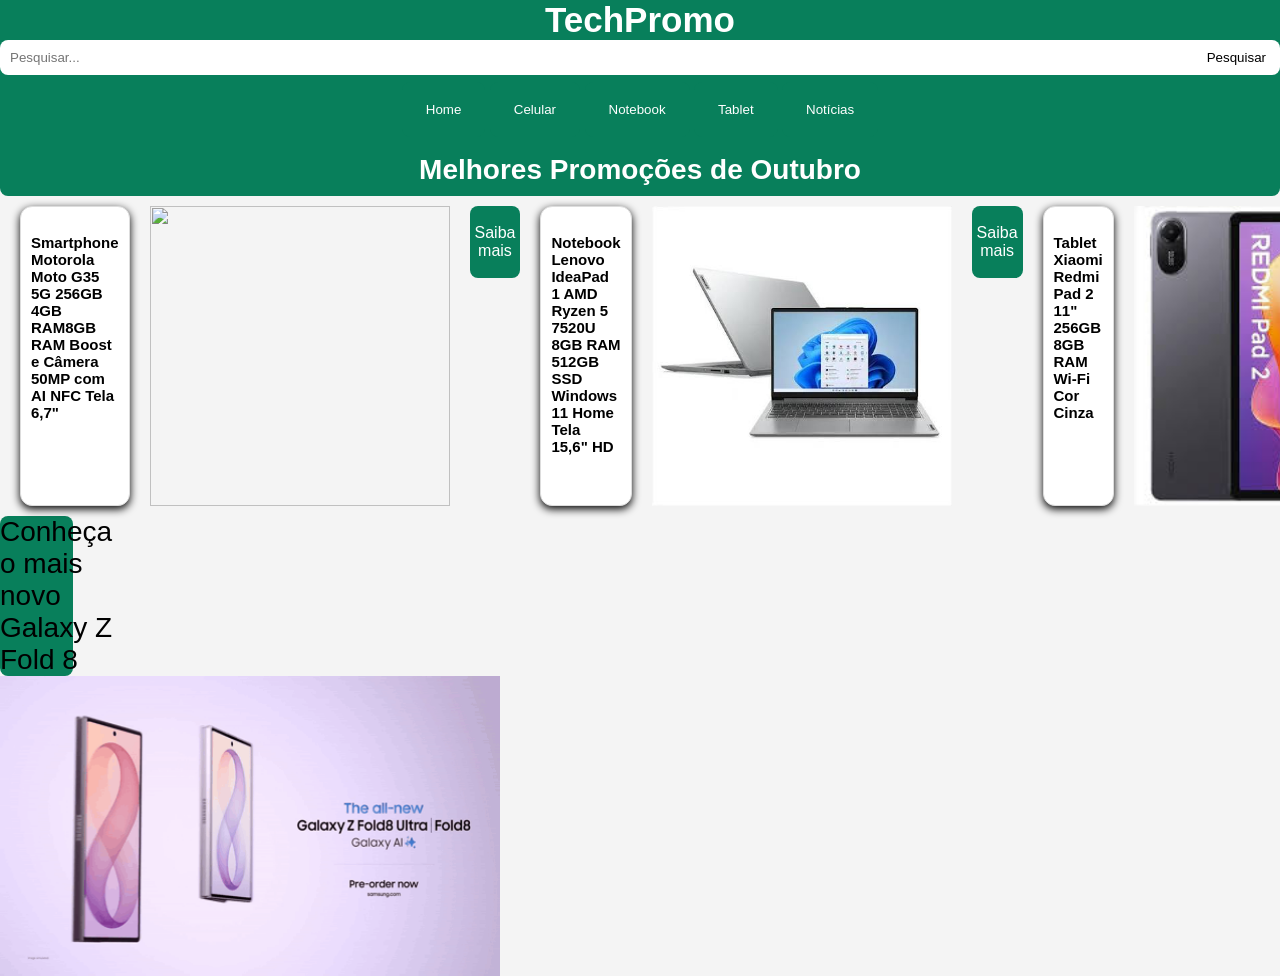
==== index.html @ 4ce65e1b "refactor: mudança na estrutura do projeto" ====
<!doctype html>
<html lang="en">
  <head>
    <meta charset="UTF-8" />
    <meta name="viewport" content="width=device-width, initial-scale=1.0" />
    <title>TechPromo</title>
    <link rel="stylesheet" href="style.css" />
  </head>
  <h1>
    TechPromo
    <form action="https://www.google.com/search" method="get">
      <input type="text" name="q" placeholder="Pesquisar..." />
      <button type="submit">Pesquisar</button>
    </form>
  </h1>
  <menu>
    <a href="index.html"><button>Home</button></a>
    <a href="celular.html"><button>Celular</button></a>
    <a href="notebook.html"><button>Notebook</button></a>
    <a href="tablet.html"><button>Tablet</button></a>
    <a href="https://g1.globo.com/tecnologia/"><button>Notícias</button></a>
  </menu>

  <body>
    <h2>Melhores Promoções de Outubro</h2>

    <ul>
      <li>
        <h3>
          Smartphone Motorola Moto G35 5G 256GB 4GB RAM8GB RAM Boost e Câmera
          50MP com AI NFC Tela 6,7"
        </h3>
      </li>

      <img src="assets/motoG35.jpg" width="300" height="300" />
      <a
        href="https://www.mercadolivre.com.br/smartphone-motorola-moto-g35-5g-256gb-4gb-ram8gb-ram-boost-e-camera-50mp-com-ai-nfc-tela-67-com-superbrilho-coral-vegan-leather/p/MLB41540860?matt_tool=64616970&forceInApp=true"
        ><button>Saiba mais</button></a
      >

      <li>
        <h3>
          Notebook Lenovo IdeaPad 1 AMD Ryzen 5 7520U 8GB RAM 512GB SSD Windows
          11 Home Tela 15,6" HD
        </h3>
      </li>

      <img src="assets/ideaped.jpg" width="300" height="300" />
      <a
        href="https://www.mercadolivre.com.br/notebook-lenovo-ideapad-1-ryzen-5-7520u-8gb-512gb-w11-156-hd-82x5000gbr/p/MLB35719084"
        ><button>Saiba mais</button></a
      >

      <li>
        <h3>Tablet Xiaomi Redmi Pad 2 11" 256GB 8GB RAM Wi-Fi Cor Cinza</h3>
      </li>

      <img src="assets/redmi.jpg" width="300" height="300" />
      <a
        href="https://www.mercadolivre.com.br/tablet-xiaomi-redmi-pad-2-11-256gb-8gb-ram-wi-fi-cor-cinza/p/MLB51481126?pdp_filters=item_id%3AMLB5244403067&from=gshop&matt_tool=51104089&matt_word=&matt_source=google&matt_campaign_id=23351282153&matt_ad_group_id=193694070647&matt_match_type=&matt_network=g&matt_device=c&matt_creative=787749869016&matt_keyword=&matt_ad_position=&matt_ad_type=pla&matt_merchant_id=735128188&matt_product_id=MLB51481126-product&matt_product_partition_id=2496659277838&matt_target_id=aud-2493968549214:pla-2496659277838&cq_src=google_ads&cq_cmp=23351282153&cq_net=g&cq_plt=gp&cq_med=pla&gad_source=1&gad_campaignid=23351282153&gclid=CjwKCAjwn67VBhBnEiwAXUIN1ZuTgq7KTsDrgDpyHMPTKy1k7u1A-uW9G_u0R0GG82kgfviqMkufRBoCVTgQAvD_BwE"
        ><button>Saiba mais</button></a
      >
    </ul>
    <p>Conheça o mais novo Galaxy Z Fold 8</p>
    <img src="assets/zfold8.gif" width="500" height="300" />
  </body>
</html>
---- style.css ----
h1 {
    background-color: #087f5b;
    color: #ffffff;
    text-align: center;
    margin: 0 0px 0px;
    font-size: 35px;
}
menu {
    background-color: #087f5b;
    padding: 7px;
    text-align: center;
    margin: 0  0px 0px 0px;
   
    gap: 10px;
    button {
        background-color: #087f5b;
        color: #ffffff;
        padding: 10px 14px;
        border: 10px solid transparent;
        border-radius: 8px;
        transition: 0.2s;
        cursor: pointer;
    }
    button:hover {
        background-color: #ffffff;
        color: #087f5b;
    }
   
    h2 {
  background-color: #087f5b;
  color: #ffffff;
  text-align: center;
    margin: 0 0px 10px;
    padding: 10px;
    font-size: 28px;
    border-radius: 0px 0px 8px 8px;
   
}
}
form {
    display: flex;
    text-align: center;
    justify-content: center;
   margin: 0 auto 0px 0px 0px;
   
   background-color: #087f5b;
}
form input {
   width: 1600px;
   padding: 10px;
   border: none;
   outline: none;
   border-radius: 8px 0 0 8px;
   display: flex;
   justify-content: center;
   margin: 0  auto;
}
form button {
    background-color: #ffffff;
    color: #000000;
    padding: 10px 14px;
    border: none;
   
    border-radius:0 8px 8px 0;
    transition: 0.2s;

    cursor: pointer;
}
form button:hover {
    background-color: #dddddd;
   
}
body {
    background-color: #f4f4f4;
    font-family: Arial, sans-serif;
    margin: 0;
    
}
h2 {
  background-color: #087f5b;
  color: #ffffff;
  text-align: center;
    margin: 0 0px 10px;
    padding: 10px;
    font-size: 28px;
    border-radius: 0px 0px 8px 8px;
   
}
ul {
    margin: 0 20px;
    padding: 0;
    list-style: none;
    display: flex;
    gap: 20px;
    display: flex;
   
    
}
ul li{
    flex:1;
    background-color: #ffffff;
    padding: 12px 10px;
    box-shadow: 0 3px 8px rgba(0, 0, 0, 10);
    border-radius: 12px;
    border: 1px solid #ddd;
    display: flex;
    flex-direction: column;
    align-items: center;

}
ul li:hover {
    box-shadow: 0 6px 15px rgba(0, 0, 0, 0.2);
    border-color: #087f5b;
    transform: translateY(-5px);
}
ul li img {
    height: auto;
    max-width: 180px;
    object-fit:contain;
    margin-bottom: 5px;
    display: block;
}
ul li h3 {
    font-size: 15px;
    margin-bottom: 10px;
    
}
ul a button {
    background-color: #087f5b;
    color: #ffffff;
    padding: 18px 5px;
    border: none;
    border-radius: 8px;
    transition: 0.2s;
    cursor: pointer;
    display: inline-block;
    font-size: 16px;
    flex-grow: 0;
    
    a button:hover {
        background-color: #ffffff;
        color: #087f5b;
        transition: 0.2s;
        cursor: pointer;
       
    }

}
p {
    text-align: column;
    font-size: 28px;
  margin: 10px 1207px 0px 0px ;
    background-color: #087f5b;
    display: flex;
    justify-content: column;
    border-radius: 8px;
}
img {
    display: flex;
    margin: 0px 0px 0px 0px ;
    justify-content: column

}
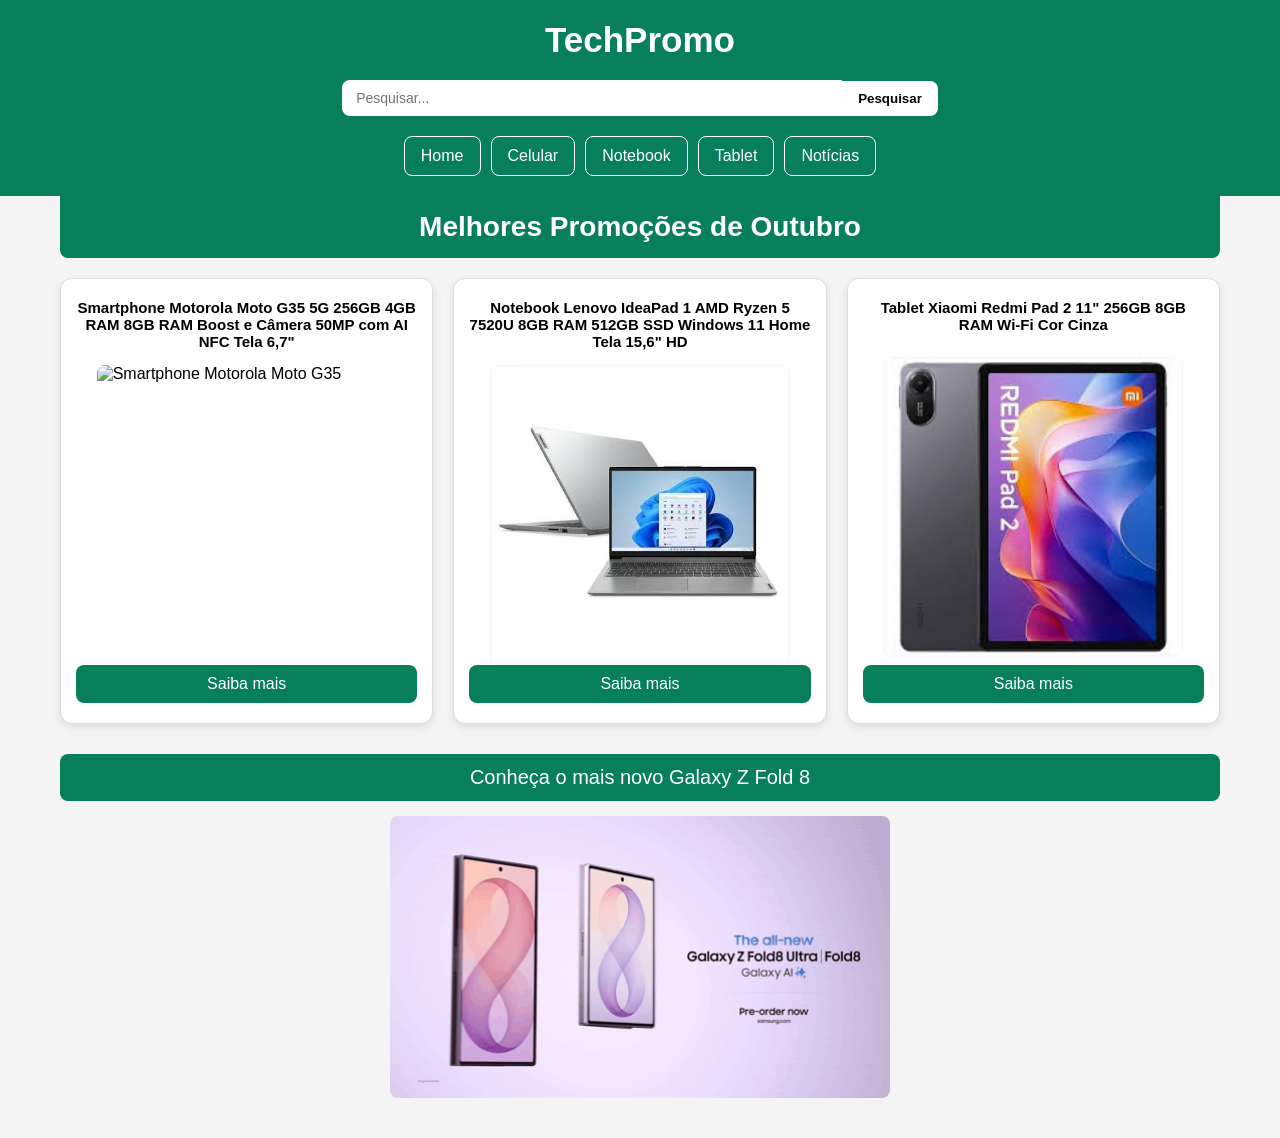
==== commit 8a20b80b: "refactor: refatored html and css" ====
--- a/index.html
+++ b/index.html
@@ -1,67 +1,62 @@
 <!doctype html>
-<html lang="en">
+<html lang="pt-BR">
   <head>
     <meta charset="UTF-8" />
     <meta name="viewport" content="width=device-width, initial-scale=1.0" />
     <title>TechPromo</title>
     <link rel="stylesheet" href="style.css" />
   </head>
-  <h1>
-    TechPromo
-    <form action="https://www.google.com/search" method="get">
-      <input type="text" name="q" placeholder="Pesquisar..." />
-      <button type="submit">Pesquisar</button>
-    </form>
-  </h1>
-  <menu>
-    <a href="index.html"><button>Home</button></a>
-    <a href="celular.html"><button>Celular</button></a>
-    <a href="notebook.html"><button>Notebook</button></a>
-    <a href="tablet.html"><button>Tablet</button></a>
-    <a href="https://g1.globo.com/tecnologia/"><button>Notícias</button></a>
-  </menu>
+  <body>
 
-  <body>
-    <h2>Melhores Promoções de Outubro</h2>
+    <header>
+      <h1>TechPromo</h1>
+      
+      <form action="https://www.google.com/search" method="get">
+        <input type="text" name="q" placeholder="Pesquisar..." required />
+        <input type="submit" value="Pesquisar" />
+      </form>
 
-    <ul>
-      <li>
-        <h3>
-          Smartphone Motorola Moto G35 5G 256GB 4GB RAM8GB RAM Boost e Câmera
-          50MP com AI NFC Tela 6,7"
-        </h3>
-      </li>
+      <nav>
+        <menu>
+          <li><a href="index.html" class="btn">Home</a></li>
+          <li><a href="celular.html" class="btn">Celular</a></li>
+          <li><a href="notebook.html" class="btn">Notebook</a></li>
+          <li><a href="tablet.html" class="btn">Tablet</a></li>
+          <li><a href="https://g1.globo.com/tecnologia/" target="_blank" rel="noopener noreferrer" class="btn">Notícias</a></li>
+        </menu>
+      </nav>
+    </header>
 
-      <img src="assets/motoG35.jpg" width="300" height="300" />
-      <a
-        href="https://www.mercadolivre.com.br/smartphone-motorola-moto-g35-5g-256gb-4gb-ram8gb-ram-boost-e-camera-50mp-com-ai-nfc-tela-67-com-superbrilho-coral-vegan-leather/p/MLB41540860?matt_tool=64616970&forceInApp=true"
-        ><button>Saiba mais</button></a
-      >
+    <main>
+      <section>
+        <h2>Melhores Promoções de Outubro</h2>
 
-      <li>
-        <h3>
-          Notebook Lenovo IdeaPad 1 AMD Ryzen 5 7520U 8GB RAM 512GB SSD Windows
-          11 Home Tela 15,6" HD
-        </h3>
-      </li>
+        <ul>
+          <li>
+            <h3>Smartphone Motorola Moto G35 5G 256GB 4GB RAM 8GB RAM Boost e Câmera 50MP com AI NFC Tela 6,7"</h3>
+            <img src="assets/motoG35.jpg" alt="Smartphone Motorola Moto G35" width="300" height="300" />
+            <a href="https://www.mercadolivre.com.br/smartphone-motorola-moto-g35-5g-256gb-4gb-ram8gb-ram-boost-e-camera-50mp-com-ai-nfc-tela-67-com-superbrilho-coral-vegan-leather/p/MLB41540860?matt_tool=64616970&forceInApp=true" target="_blank" rel="noopener noreferrer" class="btn">Saiba mais</a>
+          </li>
 
-      <img src="assets/ideaped.jpg" width="300" height="300" />
-      <a
-        href="https://www.mercadolivre.com.br/notebook-lenovo-ideapad-1-ryzen-5-7520u-8gb-512gb-w11-156-hd-82x5000gbr/p/MLB35719084"
-        ><button>Saiba mais</button></a
-      >
+          <li>
+            <h3>Notebook Lenovo IdeaPad 1 AMD Ryzen 5 7520U 8GB RAM 512GB SSD Windows 11 Home Tela 15,6" HD</h3>
+            <img src="assets/ideaped.jpg" alt="Notebook Lenovo IdeaPad 1" width="300" height="300" />
+            <a href="https://www.mercadolivre.com.br/notebook-lenovo-ideapad-1-ryzen-5-7520u-8gb-512gb-w11-156-hd-82x5000gbr/p/MLB35719084" target="_blank" rel="noopener noreferrer" class="btn">Saiba mais</a>
+          </li>
 
-      <li>
-        <h3>Tablet Xiaomi Redmi Pad 2 11" 256GB 8GB RAM Wi-Fi Cor Cinza</h3>
-      </li>
+          <li>
+            <h3>Tablet Xiaomi Redmi Pad 2 11" 256GB 8GB RAM Wi-Fi Cor Cinza</h3>
+            <img src="assets/redmi.jpg" alt="Tablet Xiaomi Redmi Pad 2" width="300" height="300" />
+            <a href="https://www.mercadolivre.com.br/tablet-xiaomi-redmi-pad-2-11-256gb-8gb-ram-wi-fi-cor-cinza/p/MLB51481126" target="_blank" rel="noopener noreferrer" class="btn">Saiba mais</a>
+          </li>
+        </ul>
+      </section>
 
-      <img src="assets/redmi.jpg" width="300" height="300" />
-      <a
-        href="https://www.mercadolivre.com.br/tablet-xiaomi-redmi-pad-2-11-256gb-8gb-ram-wi-fi-cor-cinza/p/MLB51481126?pdp_filters=item_id%3AMLB5244403067&from=gshop&matt_tool=51104089&matt_word=&matt_source=google&matt_campaign_id=23351282153&matt_ad_group_id=193694070647&matt_match_type=&matt_network=g&matt_device=c&matt_creative=787749869016&matt_keyword=&matt_ad_position=&matt_ad_type=pla&matt_merchant_id=735128188&matt_product_id=MLB51481126-product&matt_product_partition_id=2496659277838&matt_target_id=aud-2493968549214:pla-2496659277838&cq_src=google_ads&cq_cmp=23351282153&cq_net=g&cq_plt=gp&cq_med=pla&gad_source=1&gad_campaignid=23351282153&gclid=CjwKCAjwn67VBhBnEiwAXUIN1ZuTgq7KTsDrgDpyHMPTKy1k7u1A-uW9G_u0R0GG82kgfviqMkufRBoCVTgQAvD_BwE"
-        ><button>Saiba mais</button></a
-      >
-    </ul>
-    <p>Conheça o mais novo Galaxy Z Fold 8</p>
-    <img src="assets/zfold8.gif" width="500" height="300" />
+      <section>
+        <p>Conheça o mais novo Galaxy Z Fold 8</p>
+        <img src="assets/zfold8.gif" alt="Animação de apresentação do Galaxy Z Fold 8" width="500" height="300" />
+      </section>
+    </main>
+
   </body>
-</html>
+</html>
--- a/style.css
+++ b/style.css
@@ -1,163 +1,178 @@
+* {
+    box-sizing: border-box;
+}
+
+body {
+    background-color: #f4f4f4;
+    font-family: Arial, sans-serif;
+    margin: 0;
+    padding: 0;
+}
+
+header {
+    background-color: #087f5b;
+    padding-bottom: 10px;
+}
+
 h1 {
     background-color: #087f5b;
     color: #ffffff;
     text-align: center;
-    margin: 0 0px 0px;
+    margin: 0;
+    padding: 20px 0 10px;
     font-size: 35px;
 }
-menu {
-    background-color: #087f5b;
-    padding: 7px;
-    text-align: center;
-    margin: 0  0px 0px 0px;
-   
-    gap: 10px;
-    button {
-        background-color: #087f5b;
-        color: #ffffff;
-        padding: 10px 14px;
-        border: 10px solid transparent;
-        border-radius: 8px;
-        transition: 0.2s;
-        cursor: pointer;
-    }
-    button:hover {
-        background-color: #ffffff;
-        color: #087f5b;
-    }
-   
-    h2 {
-  background-color: #087f5b;
-  color: #ffffff;
-  text-align: center;
-    margin: 0 0px 10px;
-    padding: 10px;
-    font-size: 28px;
-    border-radius: 0px 0px 8px 8px;
-   
-}
-}
+
 form {
     display: flex;
-    text-align: center;
     justify-content: center;
-   margin: 0 auto 0px 0px 0px;
-   
-   background-color: #087f5b;
+    align-items: center;
+    margin: 10px auto;
+    padding: 0 20px;
+    max-width: 800px;
 }
-form input {
-   width: 1600px;
-   padding: 10px;
-   border: none;
-   outline: none;
-   border-radius: 8px 0 0 8px;
-   display: flex;
-   justify-content: center;
-   margin: 0  auto;
+
+form input[type="text"] {
+    width: 100%;
+    max-width: 500px;
+    padding: 10px 14px;
+    border: none;
+    outline: none;
+    border-radius: 8px 0 0 8px;
+    font-size: 14px;
 }
-form button {
+
+form input[type="submit"] {
     background-color: #ffffff;
     color: #000000;
-    padding: 10px 14px;
+    padding: 10px 16px;
     border: none;
-   
-    border-radius:0 8px 8px 0;
-    transition: 0.2s;
+    border-radius: 0 8px 8px 0;
+    transition: background-color 0.2s ease;
+    cursor: pointer;
+    font-weight: bold;
+}
 
+form input[type="submit"]:hover {
+    background-color: #dddddd;
+}
+
+nav {
+    background-color: #087f5b;
+}
+
+menu {
+    display: flex;
+    justify-content: center;
+    gap: 10px;
+    padding: 10px;
+    margin: 0;
+    list-style: none;
+}
+
+.btn {
+    display: inline-block;
+    background-color: #087f5b;
+    color: #ffffff;
+    padding: 10px 16px;
+    border: 1px solid #ffffff;
+    border-radius: 8px;
+    text-decoration: none;
+    text-align: center;
+    transition: all 0.2s ease;
     cursor: pointer;
 }
-form button:hover {
-    background-color: #dddddd;
-   
+
+.btn:hover {
+    background-color: #ffffff;
+    color: #087f5b;
 }
-body {
-    background-color: #f4f4f4;
-    font-family: Arial, sans-serif;
+
+h2 {
+    background-color: #087f5b;
+    color: #ffffff;
+    text-align: center;
+    margin: 0 0 20px;
+    padding: 15px;
+    font-size: 28px;
+    border-radius: 0 0 8px 8px;
+}
+
+main {
+    max-width: 1200px;
+    margin: 0 auto;
+    padding: 0 20px 40px;
+}
+
+ul {
     margin: 0;
-    
-}
-h2 {
-  background-color: #087f5b;
-  color: #ffffff;
-  text-align: center;
-    margin: 0 0px 10px;
-    padding: 10px;
-    font-size: 28px;
-    border-radius: 0px 0px 8px 8px;
-   
-}
-ul {
-    margin: 0 20px;
     padding: 0;
     list-style: none;
     display: flex;
     gap: 20px;
-    display: flex;
-   
-    
+    flex-wrap: wrap;
 }
-ul li{
-    flex:1;
+
+ul li {
+    flex: 1;
+    min-width: 250px;
     background-color: #ffffff;
-    padding: 12px 10px;
-    box-shadow: 0 3px 8px rgba(0, 0, 0, 10);
+    padding: 20px 15px;
+    box-shadow: 0 3px 8px rgba(0, 0, 0, 0.1);
     border-radius: 12px;
     border: 1px solid #ddd;
     display: flex;
     flex-direction: column;
     align-items: center;
+    justify-content: space-between;
+    transition: transform 0.2s ease, box-shadow 0.2s ease, border-color 0.2s ease;
+}
 
-}
 ul li:hover {
     box-shadow: 0 6px 15px rgba(0, 0, 0, 0.2);
     border-color: #087f5b;
     transform: translateY(-5px);
 }
+
+ul li h3 {
+    font-size: 15px;
+    text-align: center;
+    margin-top: 0;
+    margin-bottom: 15px;
+}
+
 ul li img {
     height: auto;
     max-width: 180px;
-    object-fit:contain;
-    margin-bottom: 5px;
+    object-fit: contain;
+    margin-bottom: 15px;
+}
+
+ul li .btn {
+    width: 100%;
+    border: none;
+    background-color: #087f5b;
+}
+
+ul li .btn:hover {
+    background-color: #066246;
+    color: #ffffff;
+}
+
+main section p {
+    font-size: 20px;
+    color: #ffffff;
+    background-color: #087f5b;
+    padding: 12px;
+    text-align: center;
+    border-radius: 8px;
+    margin: 30px 0 15px;
+}
+
+main section img {
     display: block;
-}
-ul li h3 {
-    font-size: 15px;
-    margin-bottom: 10px;
-    
-}
-ul a button {
-    background-color: #087f5b;
-    color: #ffffff;
-    padding: 18px 5px;
-    border: none;
+    margin: 0 auto;
+    max-width: 100%;
+    height: auto;
     border-radius: 8px;
-    transition: 0.2s;
-    cursor: pointer;
-    display: inline-block;
-    font-size: 16px;
-    flex-grow: 0;
-    
-    a button:hover {
-        background-color: #ffffff;
-        color: #087f5b;
-        transition: 0.2s;
-        cursor: pointer;
-       
-    }
-
-}
-p {
-    text-align: column;
-    font-size: 28px;
-  margin: 10px 1207px 0px 0px ;
-    background-color: #087f5b;
-    display: flex;
-    justify-content: column;
-    border-radius: 8px;
-}
-img {
-    display: flex;
-    margin: 0px 0px 0px 0px ;
-    justify-content: column
-
 }
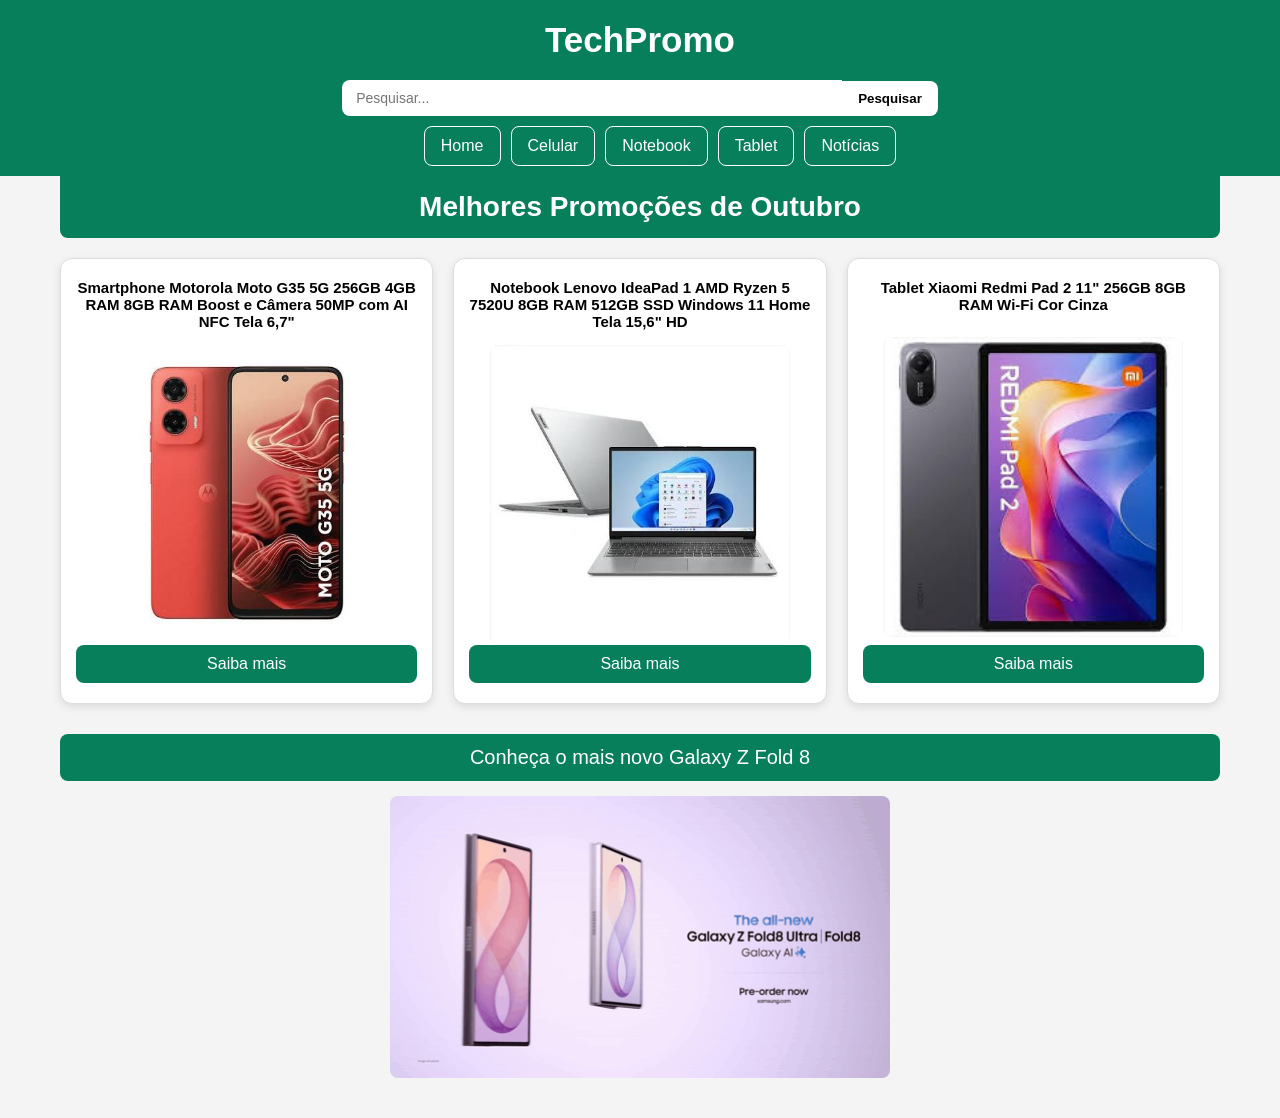
==== commit ec35939f: "fix: address Copilot review findings" ====
--- a/index.html
+++ b/index.html
@@ -12,16 +12,16 @@
       <h1>TechPromo</h1>
       
       <form action="https://www.google.com/search" method="get">
-        <input type="text" name="q" placeholder="Pesquisar..." required />
+        <input type="text" name="q" placeholder="Pesquisar..." aria-label="Pesquisar" required />
         <input type="submit" value="Pesquisar" />
       </form>
 
       <nav>
         <menu>
-          <li><a href="index.html" class="btn">Home</a></li>
-          <li><a href="celular.html" class="btn">Celular</a></li>
-          <li><a href="notebook.html" class="btn">Notebook</a></li>
-          <li><a href="tablet.html" class="btn">Tablet</a></li>
+          <li><a href="#" class="btn">Home</a></li>
+          <li><a href="#" class="btn">Celular</a></li>
+          <li><a href="#" class="btn">Notebook</a></li>
+          <li><a href="#" class="btn">Tablet</a></li>
           <li><a href="https://g1.globo.com/tecnologia/" target="_blank" rel="noopener noreferrer" class="btn">Notícias</a></li>
         </menu>
       </nav>
@@ -34,7 +34,7 @@
         <ul>
           <li>
             <h3>Smartphone Motorola Moto G35 5G 256GB 4GB RAM 8GB RAM Boost e Câmera 50MP com AI NFC Tela 6,7"</h3>
-            <img src="assets/motoG35.jpg" alt="Smartphone Motorola Moto G35" width="300" height="300" />
+            <img src="assets/motog35.jpg" alt="Smartphone Motorola Moto G35" width="300" height="300" />
             <a href="https://www.mercadolivre.com.br/smartphone-motorola-moto-g35-5g-256gb-4gb-ram8gb-ram-boost-e-camera-50mp-com-ai-nfc-tela-67-com-superbrilho-coral-vegan-leather/p/MLB41540860?matt_tool=64616970&forceInApp=true" target="_blank" rel="noopener noreferrer" class="btn">Saiba mais</a>
           </li>
 
--- a/style.css
+++ b/style.css
@@ -37,7 +37,7 @@
     max-width: 500px;
     padding: 10px 14px;
     border: none;
-    outline: none;
+    outline: revert;
     border-radius: 8px 0 0 8px;
     font-size: 14px;
 }
@@ -65,7 +65,7 @@
     display: flex;
     justify-content: center;
     gap: 10px;
-    padding: 10px;
+    flex-wrap: wrap;
     margin: 0;
     list-style: none;
 }
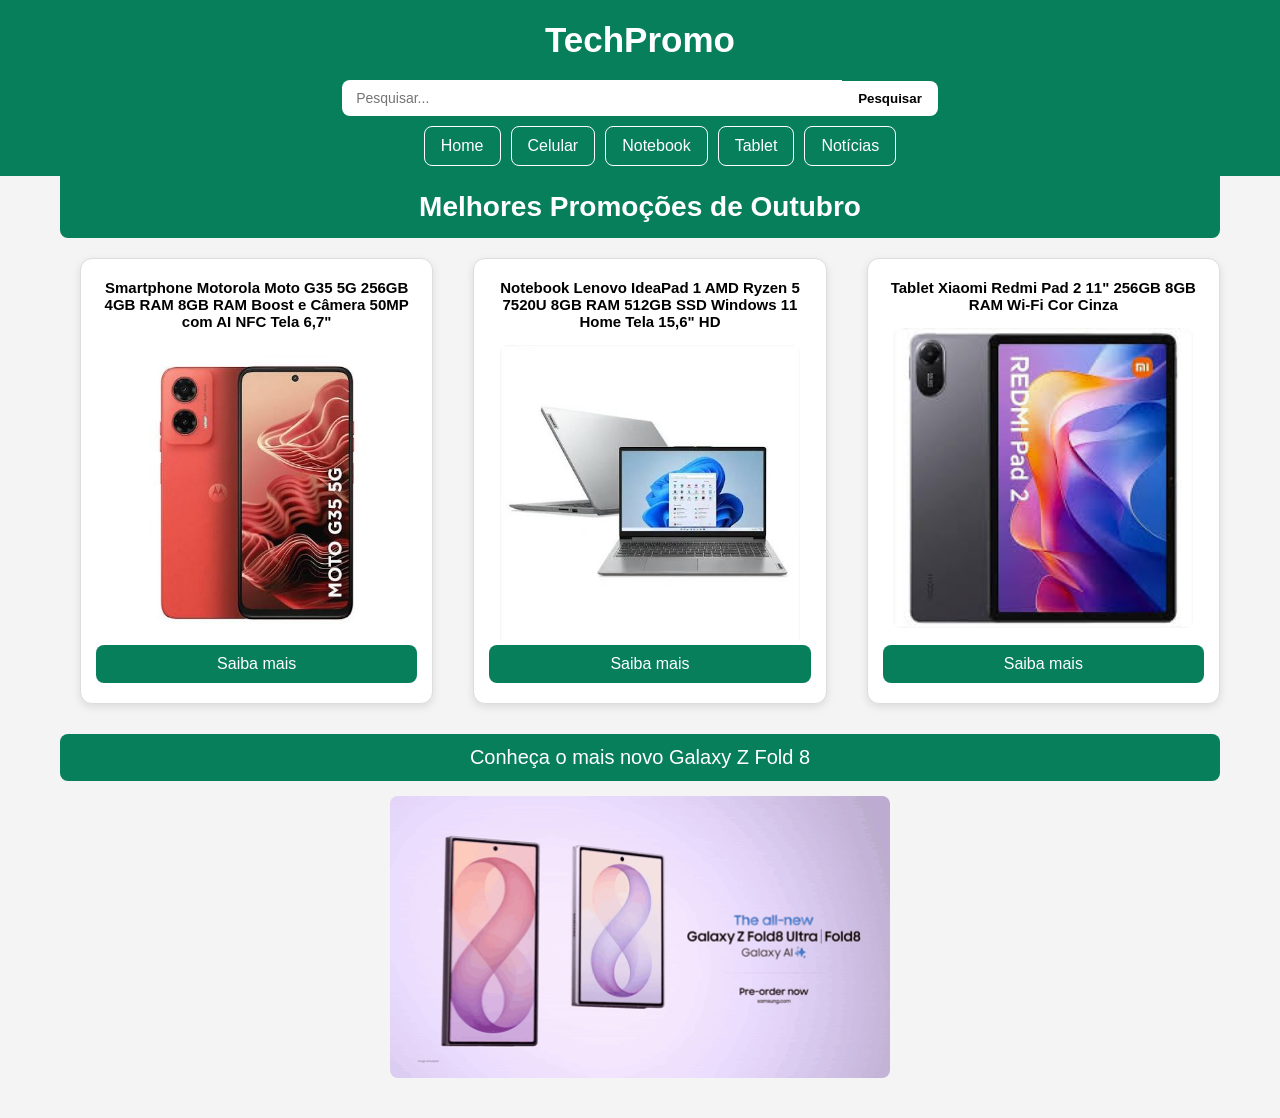
==== commit 2c57faab: "refactor: buttons a links updated" ====
--- a/index.html
+++ b/index.html
@@ -7,22 +7,57 @@
     <link rel="stylesheet" href="style.css" />
   </head>
   <body>
-
     <header>
       <h1>TechPromo</h1>
-      
+
       <form action="https://www.google.com/search" method="get">
-        <input type="text" name="q" placeholder="Pesquisar..." aria-label="Pesquisar" required />
+        <input
+          type="text"
+          name="q"
+          placeholder="Pesquisar..."
+          aria-label="Pesquisar"
+          required
+        />
         <input type="submit" value="Pesquisar" />
       </form>
 
       <nav>
         <menu>
-          <li><a href="#" class="btn">Home</a></li>
-          <li><a href="#" class="btn">Celular</a></li>
-          <li><a href="#" class="btn">Notebook</a></li>
-          <li><a href="#" class="btn">Tablet</a></li>
-          <li><a href="https://g1.globo.com/tecnologia/" target="_blank" rel="noopener noreferrer" class="btn">Notícias</a></li>
+          <li><a href="#home" class="btn">Home</a></li>
+          <li>
+            <a
+              target="_blank"
+              href="https://www.mercadolivre.com.br/smartphone-motorola-moto-g35-5g-256gb-4gb-ram8gb-ram-boost-e-camera-50mp-com-ai-nfc-tela-67-com-superbrilho-coral-vegan-leather/p/MLB41540860?matt_tool=64616970&forceInApp=true"
+              class="btn"
+              >Celular</a
+            >
+          </li>
+          <li>
+            <a
+              target="_blank"
+              href="https://www.mercadolivre.com.br/notebook-lenovo-ideapad-1-ryzen-5-7520u-8gb-512gb-w11-156-hd-82x5000gbr/p/MLB35719084"
+              class="btn"
+              >Notebook</a
+            >
+          </li>
+          <li>
+            <a
+              target="_blank"
+              href="https://www.mercadolivre.com.br/tablet-xiaomi-redmi-pad-2-11-256gb-8gb-ram-wi-fi-cor-cinza/p/MLB51481126"
+              class="btn"
+              >Tablet</a
+            >
+          </li>
+          <li>
+            <a
+              target="_blank"
+              href="https://g1.globo.com/tecnologia/"
+              target="_blank"
+              rel="noopener noreferrer"
+              class="btn"
+              >Notícias</a
+            >
+          </li>
         </menu>
       </nav>
     </header>
@@ -32,31 +67,88 @@
         <h2>Melhores Promoções de Outubro</h2>
 
         <ul>
-          <li>
-            <h3>Smartphone Motorola Moto G35 5G 256GB 4GB RAM 8GB RAM Boost e Câmera 50MP com AI NFC Tela 6,7"</h3>
-            <img src="assets/motog35.jpg" alt="Smartphone Motorola Moto G35" width="300" height="300" />
-            <a href="https://www.mercadolivre.com.br/smartphone-motorola-moto-g35-5g-256gb-4gb-ram8gb-ram-boost-e-camera-50mp-com-ai-nfc-tela-67-com-superbrilho-coral-vegan-leather/p/MLB41540860?matt_tool=64616970&forceInApp=true" target="_blank" rel="noopener noreferrer" class="btn">Saiba mais</a>
-          </li>
+          <a
+            href="https://www.mercadolivre.com.br/smartphone-motorola-moto-g35-5g-256gb-4gb-ram8gb-ram-boost-e-camera-50mp-com-ai-nfc-tela-67-com-superbrilho-coral-vegan-leather/p/MLB41540860?matt_tool=64616970&forceInApp=true"
+          >
+            <li>
+              <h3>
+                Smartphone Motorola Moto G35 5G 256GB 4GB RAM 8GB RAM Boost e
+                Câmera 50MP com AI NFC Tela 6,7"
+              </h3>
+              <img
+                src="assets/motog35.jpg"
+                alt="Smartphone Motorola Moto G35"
+                width="300"
+                height="300"
+              />
+              <a
+                href="https://www.tudocelular.com/Motorola/fichas-tecnicas/n9651/Motorola-Moto-G35.html"
+                target="_blank"
+                rel="noopener noreferrer"
+                class="btn"
+                >Saiba mais</a
+              >
+            </li>
+          </a>
 
-          <li>
-            <h3>Notebook Lenovo IdeaPad 1 AMD Ryzen 5 7520U 8GB RAM 512GB SSD Windows 11 Home Tela 15,6" HD</h3>
-            <img src="assets/ideaped.jpg" alt="Notebook Lenovo IdeaPad 1" width="300" height="300" />
-            <a href="https://www.mercadolivre.com.br/notebook-lenovo-ideapad-1-ryzen-5-7520u-8gb-512gb-w11-156-hd-82x5000gbr/p/MLB35719084" target="_blank" rel="noopener noreferrer" class="btn">Saiba mais</a>
-          </li>
+          <a
+            href="https://www.mercadolivre.com.br/notebook-lenovo-ideapad-1-ryzen-5-7520u-8gb-512gb-w11-156-hd-82x5000gbr/p/MLB35719084"
+          >
+            <li>
+              <h3>
+                Notebook Lenovo IdeaPad 1 AMD Ryzen 5 7520U 8GB RAM 512GB SSD
+                Windows 11 Home Tela 15,6" HD
+              </h3>
+              <img
+                src="assets/ideaped.jpg"
+                alt="Notebook Lenovo IdeaPad 1"
+                width="300"
+                height="300"
+              />
+              <a
+                href="https://www.tudocelular.com/tech/noticias/n236668/lenovo-ideapad-1-notebook-com-amd-12x-desconto.html#google_vignette"
+                target="_blank"
+                rel="noopener noreferrer"
+                class="btn"
+                >Saiba mais</a
+              >
+            </li>
+          </a>
 
-          <li>
-            <h3>Tablet Xiaomi Redmi Pad 2 11" 256GB 8GB RAM Wi-Fi Cor Cinza</h3>
-            <img src="assets/redmi.jpg" alt="Tablet Xiaomi Redmi Pad 2" width="300" height="300" />
-            <a href="https://www.mercadolivre.com.br/tablet-xiaomi-redmi-pad-2-11-256gb-8gb-ram-wi-fi-cor-cinza/p/MLB51481126" target="_blank" rel="noopener noreferrer" class="btn">Saiba mais</a>
-          </li>
+          <a
+            href="https://www.mercadolivre.com.br/tablet-xiaomi-redmi-pad-2-11-256gb-8gb-ram-wi-fi-cor-cinza/p/MLB51481126"
+          >
+            <li>
+              <h3>
+                Tablet Xiaomi Redmi Pad 2 11" 256GB 8GB RAM Wi-Fi Cor Cinza
+              </h3>
+              <img
+                src="assets/redmi.jpg"
+                alt="Tablet Xiaomi Redmi Pad 2"
+                width="300"
+                height="300"
+              />
+              <a
+                href="https://www.tudocelular.com/Redmi/fichas-tecnicas/n10041/Redmi-Pad-2.html"
+                target="_blank"
+                rel="noopener noreferrer"
+                class="btn"
+                >Saiba mais</a
+              >
+            </li>
+          </a>
         </ul>
       </section>
 
       <section>
         <p>Conheça o mais novo Galaxy Z Fold 8</p>
-        <img src="assets/zfold8.gif" alt="Animação de apresentação do Galaxy Z Fold 8" width="500" height="300" />
+        <img
+          src="assets/zfold8.gif"
+          alt="Animação de apresentação do Galaxy Z Fold 8"
+          width="500"
+          height="300"
+        />
       </section>
     </main>
-
   </body>
-</html>+</html>
--- a/style.css
+++ b/style.css
@@ -1,178 +1,186 @@
 * {
-    box-sizing: border-box;
+  box-sizing: border-box;
 }
 
 body {
-    background-color: #f4f4f4;
-    font-family: Arial, sans-serif;
-    margin: 0;
-    padding: 0;
+  background-color: #f4f4f4;
+  font-family: Arial, sans-serif;
+  margin: 0;
+  padding: 0;
 }
 
 header {
-    background-color: #087f5b;
-    padding-bottom: 10px;
+  background-color: #087f5b;
+  padding-bottom: 10px;
 }
 
 h1 {
-    background-color: #087f5b;
-    color: #ffffff;
-    text-align: center;
-    margin: 0;
-    padding: 20px 0 10px;
-    font-size: 35px;
+  background-color: #087f5b;
+  color: #ffffff;
+  text-align: center;
+  margin: 0;
+  padding: 20px 0 10px;
+  font-size: 35px;
 }
 
 form {
-    display: flex;
-    justify-content: center;
-    align-items: center;
-    margin: 10px auto;
-    padding: 0 20px;
-    max-width: 800px;
+  display: flex;
+  justify-content: center;
+  align-items: center;
+  margin: 10px auto;
+  padding: 0 20px;
+  max-width: 800px;
 }
 
 form input[type="text"] {
-    width: 100%;
-    max-width: 500px;
-    padding: 10px 14px;
-    border: none;
-    outline: revert;
-    border-radius: 8px 0 0 8px;
-    font-size: 14px;
+  width: 100%;
+  max-width: 500px;
+  padding: 10px 14px;
+  border: none;
+  outline: revert;
+  border-radius: 8px 0 0 8px;
+  font-size: 14px;
 }
 
 form input[type="submit"] {
-    background-color: #ffffff;
-    color: #000000;
-    padding: 10px 16px;
-    border: none;
-    border-radius: 0 8px 8px 0;
-    transition: background-color 0.2s ease;
-    cursor: pointer;
-    font-weight: bold;
+  background-color: #ffffff;
+  color: #000000;
+  padding: 10px 16px;
+  border: none;
+  border-radius: 0 8px 8px 0;
+  transition: background-color 0.2s ease;
+  cursor: pointer;
+  font-weight: bold;
 }
 
 form input[type="submit"]:hover {
-    background-color: #dddddd;
+  background-color: #dddddd;
 }
 
 nav {
-    background-color: #087f5b;
+  background-color: #087f5b;
 }
 
 menu {
-    display: flex;
-    justify-content: center;
-    gap: 10px;
-    flex-wrap: wrap;
-    margin: 0;
-    list-style: none;
+  display: flex;
+  justify-content: center;
+  gap: 10px;
+  flex-wrap: wrap;
+  margin: 0;
+  list-style: none;
 }
 
 .btn {
-    display: inline-block;
-    background-color: #087f5b;
-    color: #ffffff;
-    padding: 10px 16px;
-    border: 1px solid #ffffff;
-    border-radius: 8px;
-    text-decoration: none;
-    text-align: center;
-    transition: all 0.2s ease;
-    cursor: pointer;
+  display: inline-block;
+  background-color: #087f5b;
+  color: #ffffff;
+  padding: 10px 16px;
+  border: 1px solid #ffffff;
+  border-radius: 8px;
+  text-decoration: none;
+  text-align: center;
+  transition: all 0.2s ease;
+  cursor: pointer;
 }
 
 .btn:hover {
-    background-color: #ffffff;
-    color: #087f5b;
+  background-color: #ffffff;
+  color: #087f5b;
 }
 
 h2 {
-    background-color: #087f5b;
-    color: #ffffff;
-    text-align: center;
-    margin: 0 0 20px;
-    padding: 15px;
-    font-size: 28px;
-    border-radius: 0 0 8px 8px;
+  background-color: #087f5b;
+  color: #ffffff;
+  text-align: center;
+  margin: 0 0 20px;
+  padding: 15px;
+  font-size: 28px;
+  border-radius: 0 0 8px 8px;
 }
 
 main {
-    max-width: 1200px;
-    margin: 0 auto;
-    padding: 0 20px 40px;
+  max-width: 1200px;
+  margin: 0 auto;
+  padding: 0 20px 40px;
+}
+
+main section ul a {
+  text-decoration: none;
+  color: black;
 }
 
 ul {
-    margin: 0;
-    padding: 0;
-    list-style: none;
-    display: flex;
-    gap: 20px;
-    flex-wrap: wrap;
+  margin: 0;
+  padding: 0;
+  list-style: none;
+  display: flex;
+  gap: 20px;
+  flex-wrap: wrap;
 }
 
 ul li {
-    flex: 1;
-    min-width: 250px;
-    background-color: #ffffff;
-    padding: 20px 15px;
-    box-shadow: 0 3px 8px rgba(0, 0, 0, 0.1);
-    border-radius: 12px;
-    border: 1px solid #ddd;
-    display: flex;
-    flex-direction: column;
-    align-items: center;
-    justify-content: space-between;
-    transition: transform 0.2s ease, box-shadow 0.2s ease, border-color 0.2s ease;
+  flex: 1;
+  min-width: 250px;
+  background-color: #ffffff;
+  padding: 20px 15px;
+  box-shadow: 0 3px 8px rgba(0, 0, 0, 0.1);
+  border-radius: 12px;
+  border: 1px solid #ddd;
+  display: flex;
+  flex-direction: column;
+  align-items: center;
+  justify-content: space-between;
+  transition:
+    transform 0.2s ease,
+    box-shadow 0.2s ease,
+    border-color 0.2s ease;
 }
 
 ul li:hover {
-    box-shadow: 0 6px 15px rgba(0, 0, 0, 0.2);
-    border-color: #087f5b;
-    transform: translateY(-5px);
+  box-shadow: 0 6px 15px rgba(0, 0, 0, 0.2);
+  border-color: #087f5b;
+  transform: translateY(-5px);
 }
 
 ul li h3 {
-    font-size: 15px;
-    text-align: center;
-    margin-top: 0;
-    margin-bottom: 15px;
+  font-size: 15px;
+  text-align: center;
+  margin-top: 0;
+  margin-bottom: 15px;
 }
 
 ul li img {
-    height: auto;
-    max-width: 180px;
-    object-fit: contain;
-    margin-bottom: 15px;
+  height: auto;
+  max-width: 180px;
+  object-fit: contain;
+  margin-bottom: 15px;
 }
 
 ul li .btn {
-    width: 100%;
-    border: none;
-    background-color: #087f5b;
+  width: 100%;
+  border: none;
+  background-color: #087f5b;
 }
 
 ul li .btn:hover {
-    background-color: #066246;
-    color: #ffffff;
+  background-color: #066246;
+  color: #ffffff;
 }
 
 main section p {
-    font-size: 20px;
-    color: #ffffff;
-    background-color: #087f5b;
-    padding: 12px;
-    text-align: center;
-    border-radius: 8px;
-    margin: 30px 0 15px;
+  font-size: 20px;
+  color: #ffffff;
+  background-color: #087f5b;
+  padding: 12px;
+  text-align: center;
+  border-radius: 8px;
+  margin: 30px 0 15px;
 }
 
 main section img {
-    display: block;
-    margin: 0 auto;
-    max-width: 100%;
-    height: auto;
-    border-radius: 8px;
-}+  display: block;
+  margin: 0 auto;
+  max-width: 100%;
+  height: auto;
+  border-radius: 8px;
+}
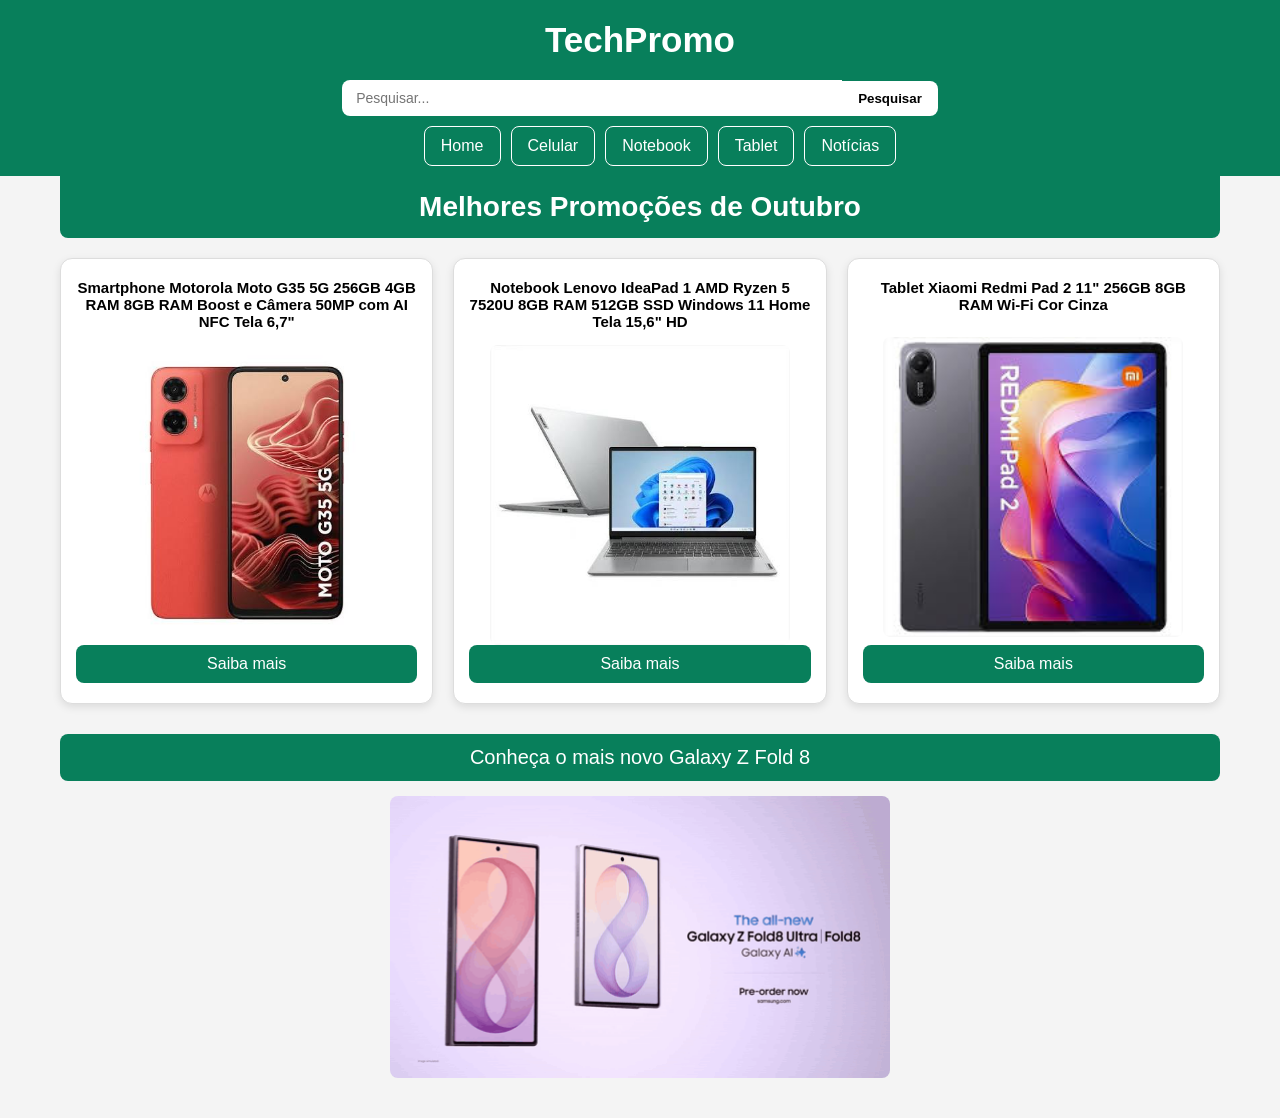
==== commit 11906de5: "refactor: refatored" ====
--- a/index.html
+++ b/index.html
@@ -23,7 +23,7 @@
 
       <nav>
         <menu>
-          <li><a href="#home" class="btn">Home</a></li>
+          <li><a href="#" class="btn">Home</a></li>
           <li>
             <a
               target="_blank"
@@ -37,6 +37,7 @@
               target="_blank"
               href="https://www.mercadolivre.com.br/notebook-lenovo-ideapad-1-ryzen-5-7520u-8gb-512gb-w11-156-hd-82x5000gbr/p/MLB35719084"
               class="btn"
+              rel="noopener noreferrer"
               >Notebook</a
             >
           </li>
@@ -45,6 +46,7 @@
               target="_blank"
               href="https://www.mercadolivre.com.br/tablet-xiaomi-redmi-pad-2-11-256gb-8gb-ram-wi-fi-cor-cinza/p/MLB51481126"
               class="btn"
+              rel="noopener noreferrer"
               >Tablet</a
             >
           </li>
@@ -52,7 +54,6 @@
             <a
               target="_blank"
               href="https://g1.globo.com/tecnologia/"
-              target="_blank"
               rel="noopener noreferrer"
               class="btn"
               >Notícias</a
@@ -67,77 +68,81 @@
         <h2>Melhores Promoções de Outubro</h2>
 
         <ul>
-          <a
-            href="https://www.mercadolivre.com.br/smartphone-motorola-moto-g35-5g-256gb-4gb-ram8gb-ram-boost-e-camera-50mp-com-ai-nfc-tela-67-com-superbrilho-coral-vegan-leather/p/MLB41540860?matt_tool=64616970&forceInApp=true"
-          >
-            <li>
-              <h3>
-                Smartphone Motorola Moto G35 5G 256GB 4GB RAM 8GB RAM Boost e
-                Câmera 50MP com AI NFC Tela 6,7"
-              </h3>
-              <img
-                src="assets/motog35.jpg"
-                alt="Smartphone Motorola Moto G35"
-                width="300"
-                height="300"
-              />
-              <a
-                href="https://www.tudocelular.com/Motorola/fichas-tecnicas/n9651/Motorola-Moto-G35.html"
-                target="_blank"
-                rel="noopener noreferrer"
-                class="btn"
-                >Saiba mais</a
-              >
-            </li>
-          </a>
+  <li>
+    <h3>
+      <a
+        href="https://www.mercadolivre.com.br/smartphone-motorola-moto-g35-5g-256gb-4gb-ram8gb-ram-boost-e-camera-50mp-com-ai-nfc-tela-67-com-superbrilho-coral-vegan-leather/p/MLB41540860?matt_tool=64616970&forceInApp=true"
+        target="_blank"
+        class="card-link"
+      >
+        Smartphone Motorola Moto G35 5G 256GB 4GB RAM 8GB RAM Boost e Câmera 50MP com AI NFC Tela 6,7"
+      </a>
+    </h3>
+    <img
+      src="assets/motog35.jpg"
+      alt="Smartphone Motorola Moto G35"
+      width="300"
+      height="300"
+    />
+    <a
+      href="https://www.tudocelular.com/Motorola/fichas-tecnicas/n9651/Motorola-Moto-G35.html"
+      target="_blank"
+      rel="noopener noreferrer"
+      class="btn"
+      >Saiba mais</a
+    >
+  </li>
 
-          <a
-            href="https://www.mercadolivre.com.br/notebook-lenovo-ideapad-1-ryzen-5-7520u-8gb-512gb-w11-156-hd-82x5000gbr/p/MLB35719084"
-          >
-            <li>
-              <h3>
-                Notebook Lenovo IdeaPad 1 AMD Ryzen 5 7520U 8GB RAM 512GB SSD
-                Windows 11 Home Tela 15,6" HD
-              </h3>
-              <img
-                src="assets/ideaped.jpg"
-                alt="Notebook Lenovo IdeaPad 1"
-                width="300"
-                height="300"
-              />
-              <a
-                href="https://www.tudocelular.com/tech/noticias/n236668/lenovo-ideapad-1-notebook-com-amd-12x-desconto.html#google_vignette"
-                target="_blank"
-                rel="noopener noreferrer"
-                class="btn"
-                >Saiba mais</a
-              >
-            </li>
-          </a>
+  <li>
+    <h3>
+      <a
+        href="https://www.mercadolivre.com.br/notebook-lenovo-ideapad-1-ryzen-5-7520u-8gb-512gb-w11-156-hd-82x5000gbr/p/MLB35719084"
+        target="_blank"
+        class="card-link"
+      >
+        Notebook Lenovo IdeaPad 1 AMD Ryzen 5 7520U 8GB RAM 512GB SSD Windows 11 Home Tela 15,6" HD
+      </a>
+    </h3>
+    <img
+      src="assets/ideaped.jpg"
+      alt="Notebook Lenovo IdeaPad 1"
+      width="300"
+      height="300"
+    />
+    <a
+      href="https://www.tudocelular.com/tech/noticias/n236668/lenovo-ideapad-1-notebook-com-amd-12x-desconto.html#google_vignette"
+      target="_blank"
+      rel="noopener noreferrer"
+      class="btn"
+      >Saiba mais</a
+    >
+  </li>
 
-          <a
-            href="https://www.mercadolivre.com.br/tablet-xiaomi-redmi-pad-2-11-256gb-8gb-ram-wi-fi-cor-cinza/p/MLB51481126"
-          >
-            <li>
-              <h3>
-                Tablet Xiaomi Redmi Pad 2 11" 256GB 8GB RAM Wi-Fi Cor Cinza
-              </h3>
-              <img
-                src="assets/redmi.jpg"
-                alt="Tablet Xiaomi Redmi Pad 2"
-                width="300"
-                height="300"
-              />
-              <a
-                href="https://www.tudocelular.com/Redmi/fichas-tecnicas/n10041/Redmi-Pad-2.html"
-                target="_blank"
-                rel="noopener noreferrer"
-                class="btn"
-                >Saiba mais</a
-              >
-            </li>
-          </a>
-        </ul>
+  <li>
+    <h3>
+      <a
+        href="https://www.mercadolivre.com.br/tablet-xiaomi-redmi-pad-2-11-256gb-8gb-ram-wi-fi-cor-cinza/p/MLB51481126"
+        target="_blank"
+        class="card-link"
+      >
+        Tablet Xiaomi Redmi Pad 2 11" 256GB 8GB RAM Wi-Fi Cor Cinza
+      </a>
+    </h3>
+    <img
+      src="assets/redmi.jpg"
+      alt="Tablet Xiaomi Redmi Pad 2"
+      width="300"
+      height="300"
+    />
+    <a
+      href="https://www.tudocelular.com/Redmi/fichas-tecnicas/n10041/Redmi-Pad-2.html"
+      target="_blank"
+      rel="noopener noreferrer"
+      class="btn"
+      >Saiba mais</a
+    >
+  </li>
+</ul>
       </section>
 
       <section>
--- a/style.css
+++ b/style.css
@@ -1,186 +1,201 @@
 * {
-  box-sizing: border-box;
+    box-sizing: border-box;
 }
 
 body {
-  background-color: #f4f4f4;
-  font-family: Arial, sans-serif;
-  margin: 0;
-  padding: 0;
+    background-color: #f4f4f4;
+    font-family: Arial, sans-serif;
+    margin: 0;
+    padding: 0;
 }
 
 header {
-  background-color: #087f5b;
-  padding-bottom: 10px;
+    background-color: #087f5b;
+    padding-bottom: 10px;
 }
 
 h1 {
-  background-color: #087f5b;
-  color: #ffffff;
-  text-align: center;
-  margin: 0;
-  padding: 20px 0 10px;
-  font-size: 35px;
+    background-color: #087f5b;
+    color: #ffffff;
+    text-align: center;
+    margin: 0;
+    padding: 20px 0 10px;
+    font-size: 35px;
 }
 
 form {
-  display: flex;
-  justify-content: center;
-  align-items: center;
-  margin: 10px auto;
-  padding: 0 20px;
-  max-width: 800px;
+    display: flex;
+    justify-content: center;
+    align-items: center;
+    margin: 10px auto;
+    padding: 0 20px;
+    max-width: 800px;
 }
 
 form input[type="text"] {
-  width: 100%;
-  max-width: 500px;
-  padding: 10px 14px;
-  border: none;
-  outline: revert;
-  border-radius: 8px 0 0 8px;
-  font-size: 14px;
+    width: 100%;
+    max-width: 500px;
+    padding: 10px 14px;
+    border: none;
+    outline: revert;
+    border-radius: 8px 0 0 8px;
+    font-size: 14px;
 }
 
 form input[type="submit"] {
-  background-color: #ffffff;
-  color: #000000;
-  padding: 10px 16px;
-  border: none;
-  border-radius: 0 8px 8px 0;
-  transition: background-color 0.2s ease;
-  cursor: pointer;
-  font-weight: bold;
+    background-color: #ffffff;
+    color: #000000;
+    padding: 10px 16px;
+    border: none;
+    border-radius: 0 8px 8px 0;
+    transition: background-color 0.2s ease;
+    cursor: pointer;
+    font-weight: bold;
 }
 
 form input[type="submit"]:hover {
-  background-color: #dddddd;
+    background-color: #dddddd;
 }
 
 nav {
-  background-color: #087f5b;
+    background-color: #087f5b;
 }
 
 menu {
-  display: flex;
-  justify-content: center;
-  gap: 10px;
-  flex-wrap: wrap;
-  margin: 0;
-  list-style: none;
+    display: flex;
+    justify-content: center;
+    gap: 10px;
+    flex-wrap: wrap;
+    margin: 0;
+    list-style: none;
 }
 
 .btn {
-  display: inline-block;
-  background-color: #087f5b;
-  color: #ffffff;
-  padding: 10px 16px;
-  border: 1px solid #ffffff;
-  border-radius: 8px;
-  text-decoration: none;
-  text-align: center;
-  transition: all 0.2s ease;
-  cursor: pointer;
+    display: inline-block;
+    background-color: #087f5b;
+    color: #ffffff;
+    padding: 10px 16px;
+    border: 1px solid #ffffff;
+    border-radius: 8px;
+    text-decoration: none;
+    text-align: center;
+    transition: all 0.2s ease;
+    cursor: pointer;
 }
 
 .btn:hover {
-  background-color: #ffffff;
-  color: #087f5b;
+    background-color: #ffffff;
+    color: #087f5b;
 }
 
 h2 {
-  background-color: #087f5b;
-  color: #ffffff;
-  text-align: center;
-  margin: 0 0 20px;
-  padding: 15px;
-  font-size: 28px;
-  border-radius: 0 0 8px 8px;
+    background-color: #087f5b;
+    color: #ffffff;
+    text-align: center;
+    margin: 0 0 20px;
+    padding: 15px;
+    font-size: 28px;
+    border-radius: 0 0 8px 8px;
 }
 
 main {
-  max-width: 1200px;
-  margin: 0 auto;
-  padding: 0 20px 40px;
+    max-width: 1200px;
+    margin: 0 auto;
+    padding: 0 20px 40px;
 }
 
 main section ul a {
-  text-decoration: none;
-  color: black;
+    text-decoration: none;
+    color: black;
 }
 
 ul {
-  margin: 0;
-  padding: 0;
-  list-style: none;
-  display: flex;
-  gap: 20px;
-  flex-wrap: wrap;
+    margin: 0;
+    padding: 0;
+    list-style: none;
+    display: flex;
+    gap: 20px;
+    flex-wrap: wrap;
 }
 
 ul li {
-  flex: 1;
-  min-width: 250px;
-  background-color: #ffffff;
-  padding: 20px 15px;
-  box-shadow: 0 3px 8px rgba(0, 0, 0, 0.1);
-  border-radius: 12px;
-  border: 1px solid #ddd;
-  display: flex;
-  flex-direction: column;
-  align-items: center;
-  justify-content: space-between;
-  transition:
-    transform 0.2s ease,
-    box-shadow 0.2s ease,
-    border-color 0.2s ease;
+    position: relative;
+    flex: 1;
+    min-width: 250px;
+    background-color: #ffffff;
+    padding: 20px 15px;
+    box-shadow: 0 3px 8px rgba(0, 0, 0, 0.1);
+    border-radius: 12px;
+    border: 1px solid #ddd;
+    display: flex;
+    flex-direction: column;
+    align-items: center;
+    justify-content: space-between;
+    transition: transform 0.2s ease, box-shadow 0.2s ease, border-color 0.2s ease;
 }
 
 ul li:hover {
-  box-shadow: 0 6px 15px rgba(0, 0, 0, 0.2);
-  border-color: #087f5b;
-  transform: translateY(-5px);
+    box-shadow: 0 6px 15px rgba(0, 0, 0, 0.2);
+    border-color: #087f5b;
+    transform: translateY(-5px);
 }
 
 ul li h3 {
-  font-size: 15px;
-  text-align: center;
-  margin-top: 0;
-  margin-bottom: 15px;
+    font-size: 15px;
+    text-align: center;
+    margin-top: 0;
+    margin-bottom: 15px;
+}
+
+ul li h3 a.card-link {
+    text-decoration: none;
+    color: #000000;
+}
+
+ul li h3 a.card-link::after {
+    content: "";
+    position: absolute;
+    top: 0;
+    right: 0;
+    bottom: 0;
+    left: 0;
+    z-index: 1;
 }
 
 ul li img {
-  height: auto;
-  max-width: 180px;
-  object-fit: contain;
-  margin-bottom: 15px;
+    height: auto;
+    max-width: 180px;
+    object-fit: contain;
+    margin-bottom: 15px;
 }
 
 ul li .btn {
-  width: 100%;
-  border: none;
-  background-color: #087f5b;
+    position: relative;
+    z-index: 2;
+    width: 100%;
+    border: none;
+    background-color: #087f5b;
 }
 
 ul li .btn:hover {
-  background-color: #066246;
-  color: #ffffff;
+    background-color: #066246;
+    color: #ffffff;
 }
 
 main section p {
-  font-size: 20px;
-  color: #ffffff;
-  background-color: #087f5b;
-  padding: 12px;
-  text-align: center;
-  border-radius: 8px;
-  margin: 30px 0 15px;
+    font-size: 20px;
+    color: #ffffff;
+    background-color: #087f5b;
+    padding: 12px;
+    text-align: center;
+    border-radius: 8px;
+    margin: 30px 0 15px;
 }
 
 main section img {
-  display: block;
-  margin: 0 auto;
-  max-width: 100%;
-  height: auto;
-  border-radius: 8px;
-}
+    display: block;
+    margin: 0 auto;
+    max-width: 100%;
+    height: auto;
+    border-radius: 8px;
+}
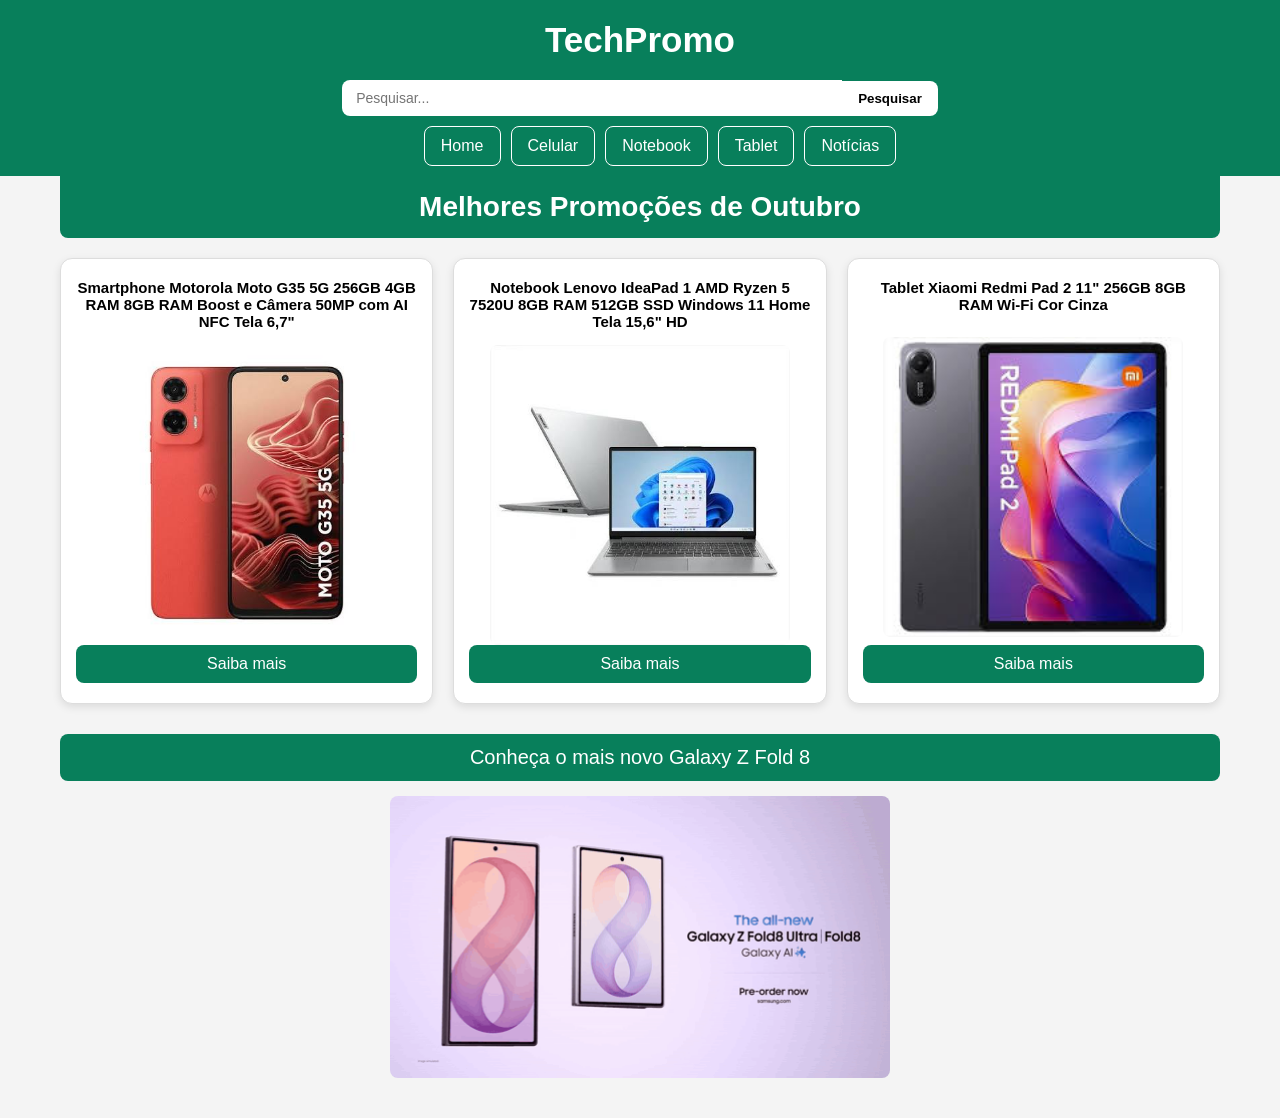
==== commit ca667099: "refactor: refatored" ====
--- a/index.html
+++ b/index.html
@@ -74,6 +74,7 @@
         href="https://www.mercadolivre.com.br/smartphone-motorola-moto-g35-5g-256gb-4gb-ram8gb-ram-boost-e-camera-50mp-com-ai-nfc-tela-67-com-superbrilho-coral-vegan-leather/p/MLB41540860?matt_tool=64616970&forceInApp=true"
         target="_blank"
         class="card-link"
+        rel="noopener noreferrer"
       >
         Smartphone Motorola Moto G35 5G 256GB 4GB RAM 8GB RAM Boost e Câmera 50MP com AI NFC Tela 6,7"
       </a>
@@ -99,6 +100,7 @@
         href="https://www.mercadolivre.com.br/notebook-lenovo-ideapad-1-ryzen-5-7520u-8gb-512gb-w11-156-hd-82x5000gbr/p/MLB35719084"
         target="_blank"
         class="card-link"
+        rel="noopener noreferrer"
       >
         Notebook Lenovo IdeaPad 1 AMD Ryzen 5 7520U 8GB RAM 512GB SSD Windows 11 Home Tela 15,6" HD
       </a>
@@ -124,6 +126,7 @@
         href="https://www.mercadolivre.com.br/tablet-xiaomi-redmi-pad-2-11-256gb-8gb-ram-wi-fi-cor-cinza/p/MLB51481126"
         target="_blank"
         class="card-link"
+        rel="noopener noreferrer"
       >
         Tablet Xiaomi Redmi Pad 2 11" 256GB 8GB RAM Wi-Fi Cor Cinza
       </a>
--- a/style.css
+++ b/style.css
@@ -1,201 +1,204 @@
 * {
-    box-sizing: border-box;
+  box-sizing: border-box;
 }
 
 body {
-    background-color: #f4f4f4;
-    font-family: Arial, sans-serif;
-    margin: 0;
-    padding: 0;
+  background-color: #f4f4f4;
+  font-family: Arial, sans-serif;
+  margin: 0;
+  padding: 0;
 }
 
 header {
-    background-color: #087f5b;
-    padding-bottom: 10px;
+  background-color: #087f5b;
+  padding-bottom: 10px;
 }
 
 h1 {
-    background-color: #087f5b;
-    color: #ffffff;
-    text-align: center;
-    margin: 0;
-    padding: 20px 0 10px;
-    font-size: 35px;
+  background-color: #087f5b;
+  color: #ffffff;
+  text-align: center;
+  margin: 0;
+  padding: 20px 0 10px;
+  font-size: 35px;
 }
 
 form {
-    display: flex;
-    justify-content: center;
-    align-items: center;
-    margin: 10px auto;
-    padding: 0 20px;
-    max-width: 800px;
+  display: flex;
+  justify-content: center;
+  align-items: center;
+  margin: 10px auto;
+  padding: 0 20px;
+  max-width: 800px;
 }
 
 form input[type="text"] {
-    width: 100%;
-    max-width: 500px;
-    padding: 10px 14px;
-    border: none;
-    outline: revert;
-    border-radius: 8px 0 0 8px;
-    font-size: 14px;
+  width: 100%;
+  max-width: 500px;
+  padding: 10px 14px;
+  border: none;
+  outline: revert;
+  border-radius: 8px 0 0 8px;
+  font-size: 14px;
 }
 
 form input[type="submit"] {
-    background-color: #ffffff;
-    color: #000000;
-    padding: 10px 16px;
-    border: none;
-    border-radius: 0 8px 8px 0;
-    transition: background-color 0.2s ease;
-    cursor: pointer;
-    font-weight: bold;
+  background-color: #ffffff;
+  color: #000000;
+  padding: 10px 16px;
+  border: none;
+  border-radius: 0 8px 8px 0;
+  transition: background-color 0.2s ease;
+  cursor: pointer;
+  font-weight: bold;
 }
 
 form input[type="submit"]:hover {
-    background-color: #dddddd;
+  background-color: #dddddd;
 }
 
 nav {
-    background-color: #087f5b;
+  background-color: #087f5b;
 }
 
 menu {
-    display: flex;
-    justify-content: center;
-    gap: 10px;
-    flex-wrap: wrap;
-    margin: 0;
-    list-style: none;
+  display: flex;
+  justify-content: center;
+  gap: 10px;
+  flex-wrap: wrap;
+  margin: 0;
+  list-style: none;
 }
 
 .btn {
-    display: inline-block;
-    background-color: #087f5b;
-    color: #ffffff;
-    padding: 10px 16px;
-    border: 1px solid #ffffff;
-    border-radius: 8px;
-    text-decoration: none;
-    text-align: center;
-    transition: all 0.2s ease;
-    cursor: pointer;
+  display: inline-block;
+  background-color: #087f5b;
+  color: #ffffff;
+  padding: 10px 16px;
+  border: 1px solid #ffffff;
+  border-radius: 8px;
+  text-decoration: none;
+  text-align: center;
+  transition: all 0.2s ease;
+  cursor: pointer;
 }
 
 .btn:hover {
-    background-color: #ffffff;
-    color: #087f5b;
+  background-color: #ffffff;
+  color: #087f5b;
 }
 
 h2 {
-    background-color: #087f5b;
-    color: #ffffff;
-    text-align: center;
-    margin: 0 0 20px;
-    padding: 15px;
-    font-size: 28px;
-    border-radius: 0 0 8px 8px;
+  background-color: #087f5b;
+  color: #ffffff;
+  text-align: center;
+  margin: 0 0 20px;
+  padding: 15px;
+  font-size: 28px;
+  border-radius: 0 0 8px 8px;
 }
 
 main {
-    max-width: 1200px;
-    margin: 0 auto;
-    padding: 0 20px 40px;
-}
-
-main section ul a {
-    text-decoration: none;
-    color: black;
+  max-width: 1200px;
+  margin: 0 auto;
+  padding: 0 20px 40px;
+}
+
+main section ul a.card-link {
+  text-decoration: none;
+  color: black;
 }
 
 ul {
-    margin: 0;
-    padding: 0;
-    list-style: none;
-    display: flex;
-    gap: 20px;
-    flex-wrap: wrap;
+  margin: 0;
+  padding: 0;
+  list-style: none;
+  display: flex;
+  gap: 20px;
+  flex-wrap: wrap;
 }
 
 ul li {
-    position: relative;
-    flex: 1;
-    min-width: 250px;
-    background-color: #ffffff;
-    padding: 20px 15px;
-    box-shadow: 0 3px 8px rgba(0, 0, 0, 0.1);
-    border-radius: 12px;
-    border: 1px solid #ddd;
-    display: flex;
-    flex-direction: column;
-    align-items: center;
-    justify-content: space-between;
-    transition: transform 0.2s ease, box-shadow 0.2s ease, border-color 0.2s ease;
+  position: relative;
+  flex: 1;
+  min-width: 250px;
+  background-color: #ffffff;
+  padding: 20px 15px;
+  box-shadow: 0 3px 8px rgba(0, 0, 0, 0.1);
+  border-radius: 12px;
+  border: 1px solid #ddd;
+  display: flex;
+  flex-direction: column;
+  align-items: center;
+  justify-content: space-between;
+  transition:
+    transform 0.2s ease,
+    box-shadow 0.2s ease,
+    border-color 0.2s ease;
 }
 
 ul li:hover {
-    box-shadow: 0 6px 15px rgba(0, 0, 0, 0.2);
-    border-color: #087f5b;
-    transform: translateY(-5px);
+  box-shadow: 0 6px 15px rgba(0, 0, 0, 0.2);
+  border-color: #087f5b;
+  transform: translateY(-5px);
 }
 
 ul li h3 {
-    font-size: 15px;
-    text-align: center;
-    margin-top: 0;
-    margin-bottom: 15px;
+  font-size: 15px;
+  text-align: center;
+  margin-top: 0;
+  margin-bottom: 15px;
 }
 
 ul li h3 a.card-link {
-    text-decoration: none;
-    color: #000000;
+  text-decoration: none;
+  color: #000000;
 }
 
 ul li h3 a.card-link::after {
-    content: "";
-    position: absolute;
-    top: 0;
-    right: 0;
-    bottom: 0;
-    left: 0;
-    z-index: 1;
+  content: "";
+  position: absolute;
+  top: 0;
+  right: 0;
+  bottom: 0;
+  left: 0;
+  z-index: 1;
 }
 
 ul li img {
-    height: auto;
-    max-width: 180px;
-    object-fit: contain;
-    margin-bottom: 15px;
+  height: auto;
+  max-width: 180px;
+  object-fit: contain;
+  margin-bottom: 15px;
 }
 
 ul li .btn {
-    position: relative;
-    z-index: 2;
-    width: 100%;
-    border: none;
-    background-color: #087f5b;
+  position: relative;
+  z-index: 2;
+  width: 100%;
+  border: none;
+  background-color: #087f5b;
 }
 
 ul li .btn:hover {
-    background-color: #066246;
-    color: #ffffff;
+  background-color: #066246;
+  color: #ffffff;
 }
 
 main section p {
-    font-size: 20px;
-    color: #ffffff;
-    background-color: #087f5b;
-    padding: 12px;
-    text-align: center;
-    border-radius: 8px;
-    margin: 30px 0 15px;
+  font-size: 20px;
+  color: #ffffff;
+  background-color: #087f5b;
+  padding: 12px;
+  text-align: center;
+  border-radius: 8px;
+  margin: 30px 0 15px;
 }
 
 main section img {
-    display: block;
-    margin: 0 auto;
-    max-width: 100%;
-    height: auto;
-    border-radius: 8px;
-}+  display: block;
+  margin: 0 auto;
+  max-width: 100%;
+  height: auto;
+  border-radius: 8px;
+}
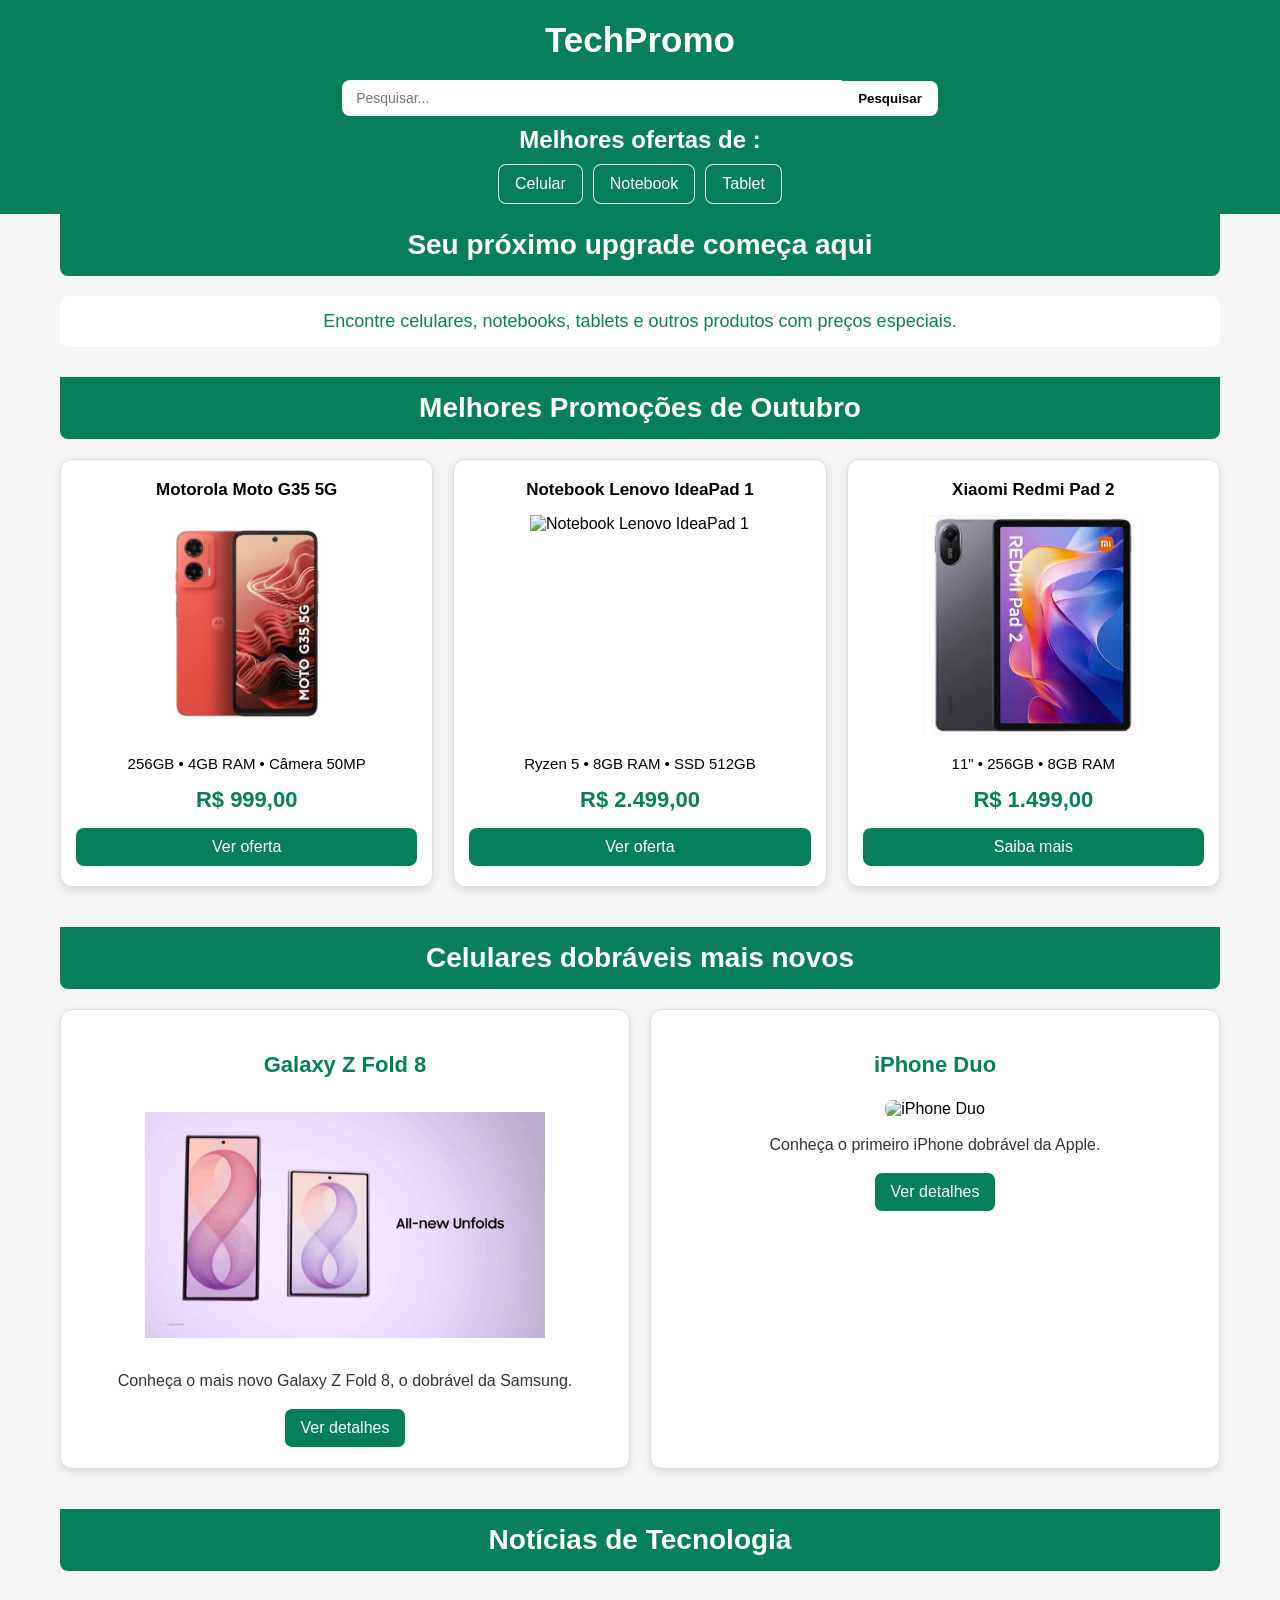
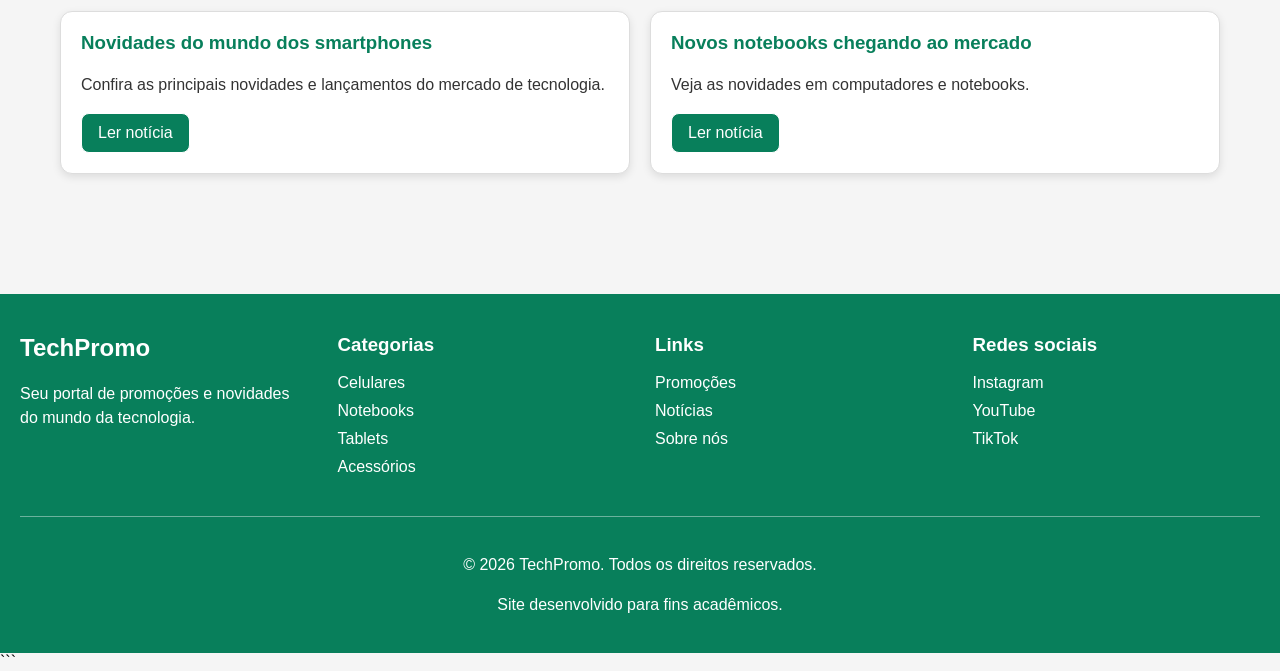
==== commit ff8a6e0f: "Atualiza site TechPromo" ====
--- a/index.html
+++ b/index.html
@@ -1,162 +1,180 @@
+
 <!doctype html>
 <html lang="pt-BR">
-  <head>
-    <meta charset="UTF-8" />
-    <meta name="viewport" content="width=device-width, initial-scale=1.0" />
-    <title>TechPromo</title>
-    <link rel="stylesheet" href="style.css" />
-  </head>
-  <body>
-    <header>
-      <h1>TechPromo</h1>
+<head>
+  <meta charset="UTF-8">
+  <meta name="viewport" content="width=device-width, initial-scale=1.0">
+  <title>TechPromo</title>
+  <link rel="stylesheet" href="style.css">
+</head>
 
-      <form action="https://www.google.com/search" method="get">
-        <input
-          type="text"
-          name="q"
-          placeholder="Pesquisar..."
-          aria-label="Pesquisar"
-          required
-        />
-        <input type="submit" value="Pesquisar" />
-      </form>
+<body>
+  <header>
+    <h1>TechPromo</h1>
 
-      <nav>
-        <menu>
-          <li><a href="#" class="btn">Home</a></li>
-          <li>
-            <a
-              target="_blank"
-              href="https://www.mercadolivre.com.br/smartphone-motorola-moto-g35-5g-256gb-4gb-ram8gb-ram-boost-e-camera-50mp-com-ai-nfc-tela-67-com-superbrilho-coral-vegan-leather/p/MLB41540860?matt_tool=64616970&forceInApp=true"
-              class="btn"
-              >Celular</a
-            >
-          </li>
-          <li>
-            <a
-              target="_blank"
-              href="https://www.mercadolivre.com.br/notebook-lenovo-ideapad-1-ryzen-5-7520u-8gb-512gb-w11-156-hd-82x5000gbr/p/MLB35719084"
-              class="btn"
-              rel="noopener noreferrer"
-              >Notebook</a
-            >
-          </li>
-          <li>
-            <a
-              target="_blank"
-              href="https://www.mercadolivre.com.br/tablet-xiaomi-redmi-pad-2-11-256gb-8gb-ram-wi-fi-cor-cinza/p/MLB51481126"
-              class="btn"
-              rel="noopener noreferrer"
-              >Tablet</a
-            >
-          </li>
-          <li>
-            <a
-              target="_blank"
-              href="https://g1.globo.com/tecnologia/"
-              rel="noopener noreferrer"
-              class="btn"
-              >Notícias</a
-            >
-          </li>
-        </menu>
-      </nav>
-    </header>
+    <form action="https://www.google.com/search" method="get">
+      <input type="text" name="q" placeholder="Pesquisar..." aria-label="Pesquisar" required>
+      <input type="submit" value="Pesquisar">
+    </form>
+    
 
-    <main>
-      <section>
-        <h2>Melhores Promoções de Outubro</h2>
+    <nav>
+        <h2>Melhores ofertas de :</h2>
+      <menu>
+       
+        <li><a href="https://www.mercadolivre.com.br/smartphone-motorola-moto-g35-5g-256gb-4gb-ram8gb-ram-boost-e-camera-50mp-com-ai-nfc-tela-67-com-superbrilho-coral-vegan-leather/p/MLB41540860" target="_blank" rel="noopener noreferrer" class="btn">Celular</a></li>
+        <li><a href="https://www.mercadolivre.com.br/notebook-lenovo-ideapad-1-ryzen-5-7520u-8gb-512gb-w11-156-hd-82x5000gbr/p/MLB35719084" target="_blank" rel="noopener noreferrer" class="btn">Notebook</a></li>
+        <li><a href="https://www.mercadolivre.com.br/tablet-xiaomi-redmi-pad-2-11-256gb-8gb-ram-wi-fi-cor-cinza/p/MLB51481126" target="_blank" rel="noopener noreferrer" class="btn">Tablet</a></li>
+      
+      </menu>
+    </nav>
 
-        <ul>
-  <li>
-    <h3>
-      <a
-        href="https://www.mercadolivre.com.br/smartphone-motorola-moto-g35-5g-256gb-4gb-ram8gb-ram-boost-e-camera-50mp-com-ai-nfc-tela-67-com-superbrilho-coral-vegan-leather/p/MLB41540860?matt_tool=64616970&forceInApp=true"
-        target="_blank"
-        class="card-link"
-        rel="noopener noreferrer"
+  </header>
+
+  <main>
+    <section class="banner">
+      <h2> Seu próximo upgrade começa aqui </h2>
+      <p>Encontre celulares, notebooks, tablets e outros produtos com preços especiais.</p>
+    </section>
+
+    <section class="promocoes">
+      <h2>Melhores Promoções de Outubro</h2>
+
+      <ul class="lista-produtos">
+        <li class="produto">
+          <h3><a href="https://www.mercadolivre.com.br/smartphone-motorola-moto-g35-5g-256gb-4gb-ram8gb-ram-boost-e-camera-50mp-com-ai-nfc-tela-67-com-superbrilho-coral-vegan-leather/p/MLB41540860" target="_blank" rel="noopener noreferrer" class="card-link">Motorola Moto G35 5G</a></h3>
+          <img src="assets/motog35.jpg" alt="Smartphone Motorola Moto G35" width="300" height="300">
+          <p>256GB • 4GB RAM • Câmera 50MP</p>
+          <p class="preco">R$ 999,00</p>
+          <a href="https://www.mercadolivre.com.br/" target="_blank" rel="noopener noreferrer" class="btn">Ver oferta</a>
+        </li>
+
+        <li class="produto">
+          <h3><a href="https://www.mercadolivre.com.br/notebook-lenovo-ideapad-1-ryzen-5-7520u-8gb-512gb-w11-156-hd-82x5000gbr/p/MLB35719084" target="_blank" rel="noopener noreferrer" class="card-link">Notebook Lenovo IdeaPad 1</a></h3>
+          <img src="ideapad.jpg" alt="Notebook Lenovo IdeaPad 1" width="300" height="300">
+          <p>Ryzen 5 • 8GB RAM • SSD 512GB</p>
+          <p class="preco">R$ 2.499,00</p>
+          <a href="https://www.mercadolivre.com.br/" target="_blank" rel="noopener noreferrer" class="btn">Ver oferta</a>
+        </li>
+
+        <li class="produto">
+          <h3><a href="https://www.mercadolivre.com.br/tablet-xiaomi-redmi-pad-2-11-256gb-8gb-ram-wi-fi-cor-cinza/p/MLB51481126" target="_blank" rel="noopener noreferrer" class="card-link">Xiaomi Redmi Pad 2</a></h3>
+          <img src="redmi.jpg" alt="Tablet Xiaomi Redmi Pad 2" width="300" height="300">
+          <p>11" • 256GB • 8GB RAM</p>
+          <p class="preco">R$ 1.499,00</p>
+          <a href="https://www.tudocelular.com/Redmi/fichas-tecnicas/n10041/Redmi-Pad-2.html" target="_blank" rel="noopener noreferrer" class="btn">Saiba mais</a>
+        </li>
+      </ul>
+    </section>
+
+   
+<section class="dobraveis">
+  <h2>Celulares dobráveis mais novos</h2>
+
+  <div class="lista-dobraveis">
+
+    <article class="celular-dobravel">
+      <h3>Galaxy Z Fold 8</h3>
+
+      <img
+        src="assets/zfold8.gif"
+        alt="Galaxy Z Fold 8"
+        width="500"
+        height="300"
       >
-        Smartphone Motorola Moto G35 5G 256GB 4GB RAM 8GB RAM Boost e Câmera 50MP com AI NFC Tela 6,7"
+
+      <p>
+        Conheça o mais novo Galaxy Z Fold 8,
+        o dobrável da Samsung.
+      </p>
+
+      <a href="#" class="btn">
+        Ver detalhes
       </a>
-    </h3>
-    <img
-      src="assets/motog35.jpg"
-      alt="Smartphone Motorola Moto G35"
-      width="300"
-      height="300"
-    />
-    <a
-      href="https://www.tudocelular.com/Motorola/fichas-tecnicas/n9651/Motorola-Moto-G35.html"
-      target="_blank"
-      rel="noopener noreferrer"
-      class="btn"
-      >Saiba mais</a
-    >
-  </li>
+    </article>
 
-  <li>
-    <h3>
-      <a
-        href="https://www.mercadolivre.com.br/notebook-lenovo-ideapad-1-ryzen-5-7520u-8gb-512gb-w11-156-hd-82x5000gbr/p/MLB35719084"
-        target="_blank"
-        class="card-link"
-        rel="noopener noreferrer"
+    <article class="celular-dobravel">
+      <h3>iPhone Duo</h3>
+
+      <img
+        src="assets/iphoneduo.jpg"
+        alt="iPhone Duo"
+        width="500"
+        height="300"
       >
-        Notebook Lenovo IdeaPad 1 AMD Ryzen 5 7520U 8GB RAM 512GB SSD Windows 11 Home Tela 15,6" HD
+
+      <p>
+        Conheça o primeiro iPhone dobrável
+        da Apple.
+      </p>
+
+      <a href="#" class="btn">
+        Ver detalhes
       </a>
-    </h3>
-    <img
-      src="assets/ideaped.jpg"
-      alt="Notebook Lenovo IdeaPad 1"
-      width="300"
-      height="300"
-    />
-    <a
-      href="https://www.tudocelular.com/tech/noticias/n236668/lenovo-ideapad-1-notebook-com-amd-12x-desconto.html#google_vignette"
-      target="_blank"
-      rel="noopener noreferrer"
-      class="btn"
-      >Saiba mais</a
-    >
-  </li>
+    </article>
 
-  <li>
-    <h3>
-      <a
-        href="https://www.mercadolivre.com.br/tablet-xiaomi-redmi-pad-2-11-256gb-8gb-ram-wi-fi-cor-cinza/p/MLB51481126"
-        target="_blank"
-        class="card-link"
-        rel="noopener noreferrer"
-      >
-        Tablet Xiaomi Redmi Pad 2 11" 256GB 8GB RAM Wi-Fi Cor Cinza
-      </a>
-    </h3>
-    <img
-      src="assets/redmi.jpg"
-      alt="Tablet Xiaomi Redmi Pad 2"
-      width="300"
-      height="300"
-    />
-    <a
-      href="https://www.tudocelular.com/Redmi/fichas-tecnicas/n10041/Redmi-Pad-2.html"
-      target="_blank"
-      rel="noopener noreferrer"
-      class="btn"
-      >Saiba mais</a
-    >
-  </li>
-</ul>
-      </section>
+  </div>
+</section>
 
-      <section>
-        <p>Conheça o mais novo Galaxy Z Fold 8</p>
-        <img
-          src="assets/zfold8.gif"
-          alt="Animação de apresentação do Galaxy Z Fold 8"
-          width="500"
-          height="300"
-        />
-      </section>
-    </main>
-  </body>
+
+
+    <section class="noticias">
+      <h2>Notícias de Tecnologia</h2>
+
+      <article>
+        <h3>Novidades do mundo dos smartphones</h3>
+        <p>Confira as principais novidades e lançamentos do mercado de tecnologia.</p>
+        <a href="https://g1.globo.com/tecnologia/" target="_blank" rel="noopener noreferrer" class="btn">Ler notícia</a>
+      </article>
+
+      <article>
+        <h3>Novos notebooks chegando ao mercado</h3>
+        <p>Veja as novidades em computadores e notebooks.</p>
+        <a href="https://g1.globo.com/tecnologia/" target="_blank" rel="noopener noreferrer" class="btn">Ler notícia</a>
+      </article>
+    </section>
+  </main>
+
+  <footer>
+    <section>
+      <h2>TechPromo</h2>
+      <p>Seu portal de promoções e novidades do mundo da tecnologia.</p>
+    </section>
+
+    <section>
+      <h3>Categorias</h3>
+      <ul>
+        <li><a href="#">Celulares</a></li>
+        <li><a href="#">Notebooks</a></li>
+        <li><a href="#">Tablets</a></li>
+        <li><a href="#">Acessórios</a></li>
+      </ul>
+    </section>
+
+    <section>
+      <h3>Links</h3>
+      <ul>
+        
+        <li><a href="#">Promoções</a></li>
+        <li><a href="#">Notícias</a></li>
+        <li><a href="#">Sobre nós</a></li>
+      </ul>
+    </section>
+
+    <section>
+      <h3>Redes sociais</h3>
+      <ul>
+        <li><a href="#">Instagram</a></li>
+        <li><a href="#">YouTube</a></li>
+        <li><a href="#">TikTok</a></li>
+      </ul>
+    </section>
+
+    <section>
+      <p>© 2026 TechPromo. Todos os direitos reservados.</p>
+      <p>Site desenvolvido para fins acadêmicos.</p>
+    </section>
+  </footer>
+</body>
 </html>
+```
--- a/style.css
+++ b/style.css
@@ -1,12 +1,13 @@
+
 * {
   box-sizing: border-box;
 }
 
 body {
-  background-color: #f4f4f4;
-  font-family: Arial, sans-serif;
-  margin: 0;
-  padding: 0;
+  margin: 0;
+  font-family: Arial, Helvetica, sans-serif;
+  background-color: #f5f5f5;
+  color: #000000;
 }
 
 header {
@@ -37,7 +38,7 @@
   max-width: 500px;
   padding: 10px 14px;
   border: none;
-  outline: revert;
+  outline: none;
   border-radius: 8px 0 0 8px;
   font-size: 14px;
 }
@@ -48,7 +49,6 @@
   padding: 10px 16px;
   border: none;
   border-radius: 0 8px 8px 0;
-  transition: background-color 0.2s ease;
   cursor: pointer;
   font-weight: bold;
 }
@@ -59,7 +59,12 @@
 
 nav {
   background-color: #087f5b;
-}
+  h2 {
+    color: #ffffff;
+    text-align: center;
+    margin: 10px 0;}
+}
+
 
 menu {
   display: flex;
@@ -67,6 +72,11 @@
   gap: 10px;
   flex-wrap: wrap;
   margin: 0;
+  padding: 0;
+  list-style: none;
+}
+
+menu li {
   list-style: none;
 }
 
@@ -79,8 +89,8 @@
   border-radius: 8px;
   text-decoration: none;
   text-align: center;
-  transition: all 0.2s ease;
   cursor: pointer;
+  transition: 0.2s;
 }
 
 .btn:hover {
@@ -88,7 +98,13 @@
   color: #087f5b;
 }
 
-h2 {
+main {
+  max-width: 1200px;
+  margin: 0 auto;
+  padding: 0 20px 40px;
+}
+
+main section h2 {
   background-color: #087f5b;
   color: #ffffff;
   text-align: center;
@@ -98,107 +114,283 @@
   border-radius: 0 0 8px 8px;
 }
 
-main {
-  max-width: 1200px;
-  margin: 0 auto;
-  padding: 0 20px 40px;
-}
-
-main section ul a.card-link {
-  text-decoration: none;
-  color: black;
-}
-
-ul {
+.banner {
+  margin-bottom: 30px;
+  text-align: center;
+}
+
+.banner p {
+  color: #087f5b;
+  background-color: #ffffff;
+  padding: 15px;
+  border-radius: 8px;
+  font-size: 18px;
+}
+
+.promocoes {
+  margin-bottom: 40px;
+}
+
+.lista-produtos {
+  display: flex;
+  gap: 20px;
+  flex-wrap: wrap;
   margin: 0;
   padding: 0;
   list-style: none;
-  display: flex;
-  gap: 20px;
-  flex-wrap: wrap;
-}
-
-ul li {
+}
+
+.lista-produtos .produto {
   position: relative;
   flex: 1;
   min-width: 250px;
   background-color: #ffffff;
   padding: 20px 15px;
+  border: 1px solid #ddd;
+  border-radius: 12px;
   box-shadow: 0 3px 8px rgba(0, 0, 0, 0.1);
-  border-radius: 12px;
-  border: 1px solid #ddd;
   display: flex;
   flex-direction: column;
   align-items: center;
   justify-content: space-between;
-  transition:
-    transform 0.2s ease,
-    box-shadow 0.2s ease,
-    border-color 0.2s ease;
-}
-
-ul li:hover {
+  transition: 0.2s;
+}
+
+.lista-produtos .produto:hover {
   box-shadow: 0 6px 15px rgba(0, 0, 0, 0.2);
   border-color: #087f5b;
   transform: translateY(-5px);
 }
 
-ul li h3 {
-  font-size: 15px;
-  text-align: center;
-  margin-top: 0;
-  margin-bottom: 15px;
-}
-
-ul li h3 a.card-link {
+.lista-produtos .produto h3 {
+  font-size: 17px;
+  text-align: center;
+  margin: 0 0 15px;
+}
+
+.card-link {
+  color: #000000;
   text-decoration: none;
-  color: #000000;
-}
-
-ul li h3 a.card-link::after {
-  content: "";
-  position: absolute;
-  top: 0;
-  right: 0;
-  bottom: 0;
-  left: 0;
-  z-index: 1;
-}
-
-ul li img {
-  height: auto;
-  max-width: 180px;
+}
+
+.card-link:hover {
+  color: #087f5b;
+}
+
+.lista-produtos .produto img {
+  width: 100%;
+  max-width: 220px;
+  height: 220px;
   object-fit: contain;
   margin-bottom: 15px;
 }
 
-ul li .btn {
-  position: relative;
-  z-index: 2;
+.lista-produtos .produto p {
+  text-align: center;
+  font-size: 15px;
+  margin: 5px 0;
+}
+
+.lista-produtos .produto .preco {
+  color: #087f5b;
+  font-size: 22px;
+  font-weight: bold;
+  margin: 10px 0 15px;
+}
+
+.lista-produtos .produto .btn {
   width: 100%;
   border: none;
-  background-color: #087f5b;
-}
-
-ul li .btn:hover {
+}
+
+.lista-produtos .produto .btn:hover {
   background-color: #066246;
   color: #ffffff;
 }
 
-main section p {
-  font-size: 20px;
-  color: #ffffff;
-  background-color: #087f5b;
-  padding: 12px;
-  text-align: center;
+
+.dobraveis {
+  margin-bottom: 40px;
+}
+
+.lista-dobraveis {
+  display: flex;
+  gap: 20px;
+}
+
+.celular-dobravel {
+  flex: 1;
+  background-color: #ffffff;
+  padding: 20px;
+  border: 1px solid #ddd;
+  border-radius: 12px;
+  text-align: center;
+  box-shadow: 0 3px 8px rgba(0, 0, 0, 0.1);
+  transition: 0.2s;
+}
+
+.celular-dobravel:hover {
+  border-color: #087f5b;
+  box-shadow: 0 6px 15px rgba(0, 0, 0, 0.2);
+  transform: translateY(-5px);
+}
+
+.celular-dobravel h3 {
+  color: #087f5b;
+  font-size: 22px;
+}
+
+.celular-dobravel img {
+  width: 100%;
+  max-width: 400px;
+  height: 250px;
+  object-fit: contain;
   border-radius: 8px;
-  margin: 30px 0 15px;
-}
-
-main section img {
+}
+
+.celular-dobravel p {
+  font-size: 16px;
+  line-height: 1.5;
+  color: #333333;
+  margin: 15px 0;
+}
+
+@media (max-width: 800px) {
+  .lista-dobraveis {
+    flex-direction: column;
+  }
+}
+
+
+.categorias a:hover {
+  background-color: #087f5b;
+  color: #ffffff;
+}
+
+.noticias {
+  margin-bottom: 40px;
+  display: grid;
+  grid-template-columns: 1fr 1fr;
+  gap: 20px;
+}
+
+.noticias h2 {
+  grid-column: 1 / -1;
+}
+
+.noticias article {
+  background-color: #ffffff;
+  padding: 20px;
+  border-radius: 12px;
+  border: 1px solid #ddd;
+  box-shadow: 0 3px 8px rgba(0, 0, 0, 0.1);
+}
+
+.noticias article h3 {
+  margin-top: 0;
+  color: #087f5b;
+}
+
+.noticias article p {
+  font-size: 16px;
+  line-height: 1.5;
+  color: #333333;
+}
+
+footer {
+  background-color: #087f5b;
+  color: #ffffff;
+  padding: 40px 20px 20px;
+  display: grid;
+  grid-template-columns: repeat(4, 1fr);
+  gap: 30px;
+  margin-top: 40px;
+}
+
+footer h2,
+footer h3 {
+  margin-top: 0;
+}
+
+footer p {
+  line-height: 1.5;
+}
+
+footer ul {
   display: block;
-  margin: 0 auto;
-  max-width: 100%;
-  height: auto;
-  border-radius: 8px;
-}
+  margin: 0;
+  padding: 0;
+  list-style: none;
+}
+
+footer li {
+  margin-bottom: 10px;
+}
+
+footer a {
+  color: #ffffff;
+  text-decoration: none;
+}
+
+footer a:hover {
+  color: #dddddd;
+  text-decoration: underline;
+}
+
+footer section:last-child {
+  grid-column: 1 / -1;
+  border-top: 1px solid rgba(255, 255, 255, 0.4);
+  padding-top: 20px;
+  text-align: center;
+}
+
+@media (max-width: 800px) {
+  main {
+    padding-left: 15px;
+    padding-right: 15px;
+  }
+
+  .lista-produtos {
+    flex-direction: column;
+  }
+
+  .noticias {
+    grid-template-columns: 1fr;
+  }
+
+  footer {
+    grid-template-columns: 1fr 1fr;
+  }
+}
+
+@media (max-width: 500px) {
+  h1 {
+    font-size: 28px;
+  }
+
+  main section h2 {
+    font-size: 22px;
+  }
+
+  menu {
+    flex-direction: column;
+  }
+
+  menu li {
+    width: 90%;
+  }
+
+  menu .btn {
+    width: 100%;
+  }
+
+  form {
+    padding: 0 10px;
+  }
+
+  footer {
+    grid-template-columns: 1fr;
+    text-align: center;
+  }
+}
+
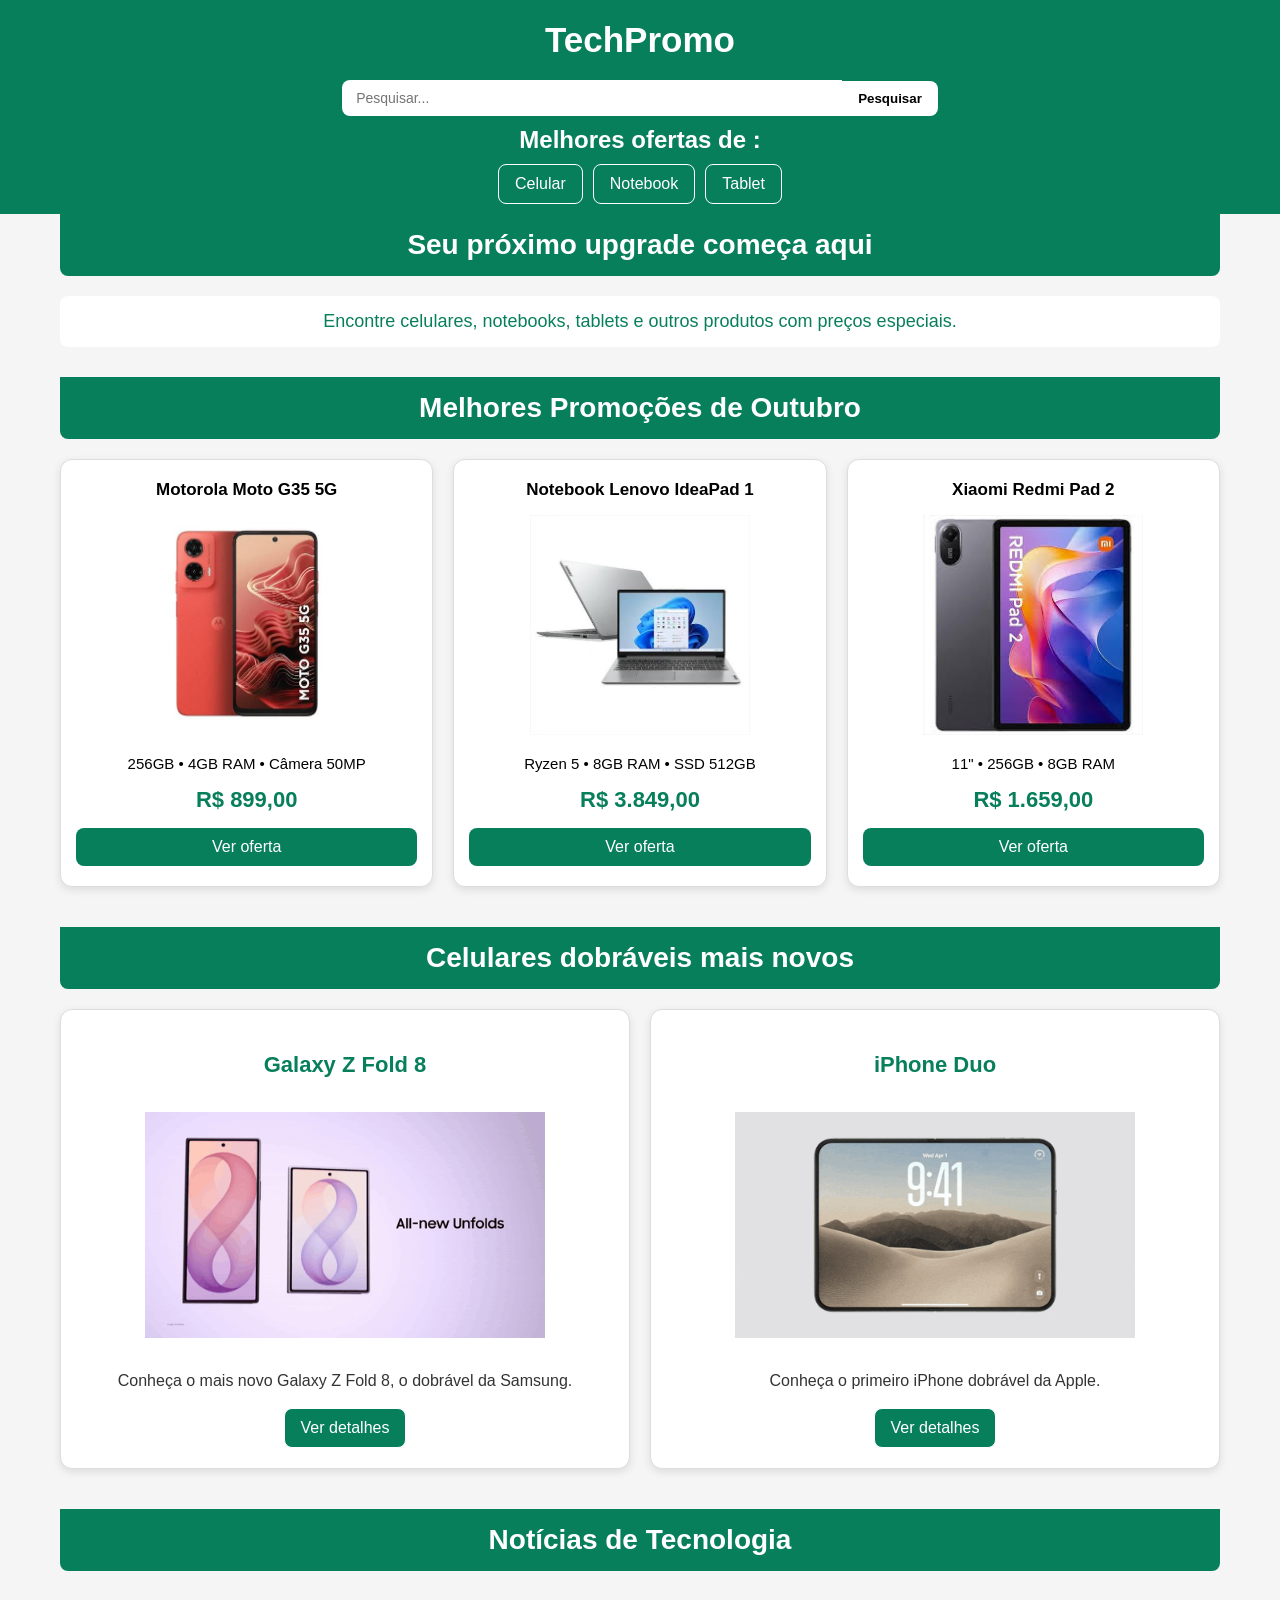
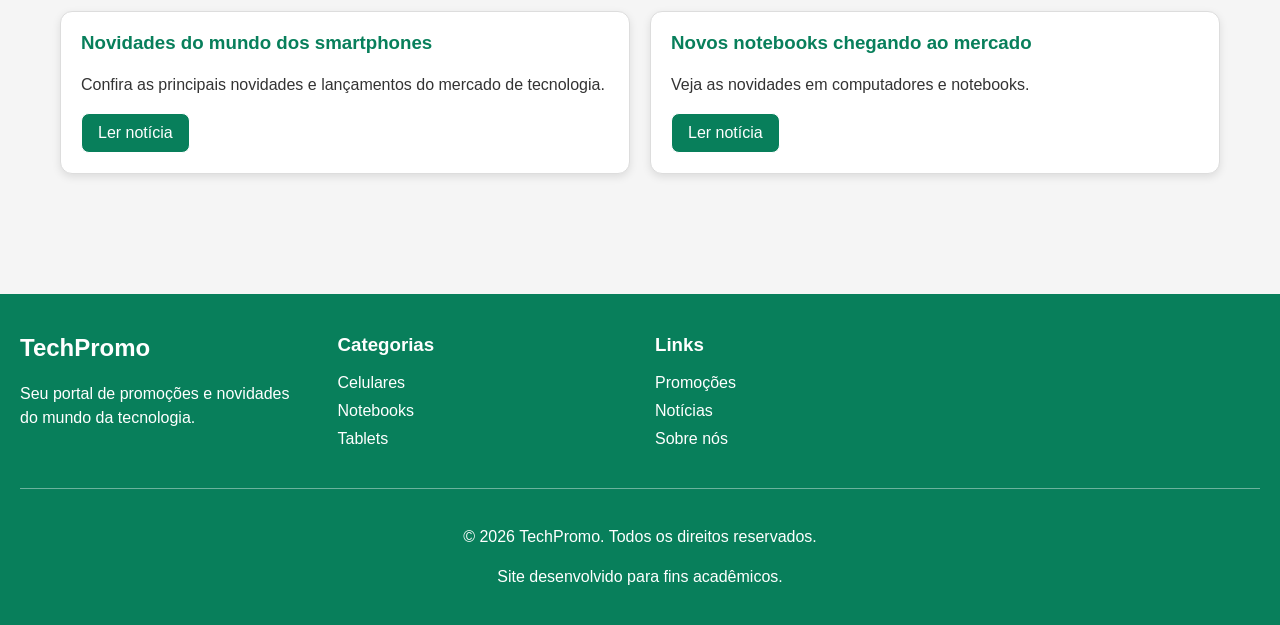
==== commit 1affe8d1: "feature: new prototype" ====
--- a/index.html
+++ b/index.html
@@ -22,9 +22,9 @@
         <h2>Melhores ofertas de :</h2>
       <menu>
        
-        <li><a href="https://www.mercadolivre.com.br/smartphone-motorola-moto-g35-5g-256gb-4gb-ram8gb-ram-boost-e-camera-50mp-com-ai-nfc-tela-67-com-superbrilho-coral-vegan-leather/p/MLB41540860" target="_blank" rel="noopener noreferrer" class="btn">Celular</a></li>
-        <li><a href="https://www.mercadolivre.com.br/notebook-lenovo-ideapad-1-ryzen-5-7520u-8gb-512gb-w11-156-hd-82x5000gbr/p/MLB35719084" target="_blank" rel="noopener noreferrer" class="btn">Notebook</a></li>
-        <li><a href="https://www.mercadolivre.com.br/tablet-xiaomi-redmi-pad-2-11-256gb-8gb-ram-wi-fi-cor-cinza/p/MLB51481126" target="_blank" rel="noopener noreferrer" class="btn">Tablet</a></li>
+        <li><a href="https://www.mercadolivre.com.br/ofertas?container_id=MLB1782766-1&domain_id=MLB-CELLPHONES#filter_applied=domain_id&filter_position=5&is_recommended_domain=false&origin=scut" target="_blank" rel="noopener noreferrer" class="btn">Celular</a></li>
+        <li><a href="https://www.mercadolivre.com.br/ofertas?container_id=MLB1782768-1&domain_id=MLB-NOTEBOOKS#filter_applied=domain_id&filter_position=6&is_recommended_domain=false&origin=scut" target="_blank" rel="noopener noreferrer" class="btn">Notebook</a></li>
+        <li><a href="https://lista.mercadolivre.com.br/informatica/tablets-acessorios/#menu=categories" target="_blank" rel="noopener noreferrer" class="btn">Tablet</a></li>
       
       </menu>
     </nav>
@@ -42,27 +42,27 @@
 
       <ul class="lista-produtos">
         <li class="produto">
-          <h3><a href="https://www.mercadolivre.com.br/smartphone-motorola-moto-g35-5g-256gb-4gb-ram8gb-ram-boost-e-camera-50mp-com-ai-nfc-tela-67-com-superbrilho-coral-vegan-leather/p/MLB41540860" target="_blank" rel="noopener noreferrer" class="card-link">Motorola Moto G35 5G</a></h3>
-          <img src="assets/motog35.jpg" alt="Smartphone Motorola Moto G35" width="300" height="300">
+          <h3><a href="https://www.mercadolivre.com.br/smartphone-motorola-moto-g35-5g-256gb-4gb-ram8gb-ram-boost-e-camera-50mp-com-ai-nfc-tela-67-com-superbrilho-coral-vegan-leather/p/MLB41540860#reco_item_pos=1&reco_backend=item_decorator&reco_backend_type=function&reco_client=home_items-decorator-legacy&reco_id=c90b5530-d476-4da9-80c7-88179ad419e1&reco_model=&c_id=/home/navigation-recommendations-seed/element&c_uid=73991f4d-0c6b-4aaf-922b-ea893db21ba7&da_id=navigation&da_position=1&id_origin=/home/dynamic_access&da_sort_algorithm=ranker" target="_blank" rel="noopener noreferrer" class="card-link">Motorola Moto G35 5G</a></h3>
+          <img src="/assets/motog35.jpg" alt="Smartphone Motorola Moto G35" width="300" height="300">
           <p>256GB • 4GB RAM • Câmera 50MP</p>
-          <p class="preco">R$ 999,00</p>
-          <a href="https://www.mercadolivre.com.br/" target="_blank" rel="noopener noreferrer" class="btn">Ver oferta</a>
+          <p class="preco">R$ 899,00</p>
+          <a href="https://www.mercadolivre.com.br/smartphone-motorola-moto-g35-5g-256gb-4gb-ram8gb-ram-boost-e-camera-50mp-com-ai-nfc-tela-67-com-superbrilho-coral-vegan-leather/p/MLB41540860#reco_item_pos=1&reco_backend=item_decorator&reco_backend_type=function&reco_client=home_items-decorator-legacy&reco_id=c90b5530-d476-4da9-80c7-88179ad419e1&reco_model=&c_id=/home/navigation-recommendations-seed/element&c_uid=73991f4d-0c6b-4aaf-922b-ea893db21ba7&da_id=navigation&da_position=1&id_origin=/home/dynamic_access&da_sort_algorithm=ranker" target="_blank" rel="noopener noreferrer" class="btn">Ver oferta</a>
         </li>
 
         <li class="produto">
           <h3><a href="https://www.mercadolivre.com.br/notebook-lenovo-ideapad-1-ryzen-5-7520u-8gb-512gb-w11-156-hd-82x5000gbr/p/MLB35719084" target="_blank" rel="noopener noreferrer" class="card-link">Notebook Lenovo IdeaPad 1</a></h3>
-          <img src="ideapad.jpg" alt="Notebook Lenovo IdeaPad 1" width="300" height="300">
+          <img src="assets/ideaped.jpg" alt="Notebook Lenovo IdeaPad 1" width="300" height="300">
           <p>Ryzen 5 • 8GB RAM • SSD 512GB</p>
-          <p class="preco">R$ 2.499,00</p>
-          <a href="https://www.mercadolivre.com.br/" target="_blank" rel="noopener noreferrer" class="btn">Ver oferta</a>
+          <p class="preco">R$ 3.849,00</p>
+          <a href="https://www.mercadolivre.com.br/notebook-lenovo-ideapad-1-ryzen-5-7520u-8gb-512gb-w11-156-hd-82x5000gbr/p/MLB35719084" target="_blank" rel="noopener noreferrer" class="btn">Ver oferta</a>
         </li>
 
         <li class="produto">
           <h3><a href="https://www.mercadolivre.com.br/tablet-xiaomi-redmi-pad-2-11-256gb-8gb-ram-wi-fi-cor-cinza/p/MLB51481126" target="_blank" rel="noopener noreferrer" class="card-link">Xiaomi Redmi Pad 2</a></h3>
-          <img src="redmi.jpg" alt="Tablet Xiaomi Redmi Pad 2" width="300" height="300">
+          <img src="assets/redmi.jpg" alt="Tablet Xiaomi Redmi Pad 2" width="300" height="300">
           <p>11" • 256GB • 8GB RAM</p>
-          <p class="preco">R$ 1.499,00</p>
-          <a href="https://www.tudocelular.com/Redmi/fichas-tecnicas/n10041/Redmi-Pad-2.html" target="_blank" rel="noopener noreferrer" class="btn">Saiba mais</a>
+          <p class="preco">R$ 1.659,00</p>
+          <a href="https://www.mercadolivre.com.br/tablet-xiaomi-redmi-pad-2-11-256gb-8gb-ram-wi-fi-cor-cinza/p/MLB51481126" target="_blank" rel="noopener noreferrer" class="btn">Ver oferta</a>
         </li>
       </ul>
     </section>
@@ -88,7 +88,7 @@
         o dobrável da Samsung.
       </p>
 
-      <a href="#" class="btn">
+      <a href="https://www.samsung.com/br/smartphones/galaxy-z-fold8/" class="btn">
         Ver detalhes
       </a>
     </article>
@@ -97,7 +97,7 @@
       <h3>iPhone Duo</h3>
 
       <img
-        src="assets/iphoneduo.jpg"
+        src="assets/iphoneduo.gif"
         alt="iPhone Duo"
         width="500"
         height="300"
@@ -108,7 +108,7 @@
         da Apple.
       </p>
 
-      <a href="#" class="btn">
+      <a href="https://www.apple.com/br/iphone-duo/?afid=p240%7Cgo~cmp-23002871213~adg-200640759072~ad-824084911846_kwd-592180251779~dev-c~ext-~prd-~mca-~nt-search&cid=wwa-br-kwgo-iphone-core--iphoneduo_hero_announce_090926-iPhone_Core_Exact-iPhoneDuo_Exact-" class="btn">
         Ver detalhes
       </a>
     </article>
@@ -124,13 +124,13 @@
       <article>
         <h3>Novidades do mundo dos smartphones</h3>
         <p>Confira as principais novidades e lançamentos do mercado de tecnologia.</p>
-        <a href="https://g1.globo.com/tecnologia/" target="_blank" rel="noopener noreferrer" class="btn">Ler notícia</a>
+        <a href="https://www.techtudo.com.br/mobile/celulares/" target="_blank" rel="noopener noreferrer" class="btn">Ler notícia</a>
       </article>
 
       <article>
         <h3>Novos notebooks chegando ao mercado</h3>
         <p>Veja as novidades em computadores e notebooks.</p>
-        <a href="https://g1.globo.com/tecnologia/" target="_blank" rel="noopener noreferrer" class="btn">Ler notícia</a>
+        <a href="https://exame.com/noticias-sobre/Notebooks/1/" target="_blank" rel="noopener noreferrer" class="btn">Ler notícia</a>
       </article>
     </section>
   </main>
@@ -144,10 +144,10 @@
     <section>
       <h3>Categorias</h3>
       <ul>
-        <li><a href="#">Celulares</a></li>
-        <li><a href="#">Notebooks</a></li>
-        <li><a href="#">Tablets</a></li>
-        <li><a href="#">Acessórios</a></li>
+        <li><a href="https://www.mercadolivre.com.br/c/celulares-e-telefones#menu=categories">Celulares</a></li>
+        <li><a href="https://lista.mercadolivre.com.br/informatica/pc-mesa/computadores/#menu=categories">Notebooks</a></li>
+        <li><a href="https://lista.mercadolivre.com.br/informatica/tablets-acessorios/#menu=categories">Tablets</a></li>
+        
       </ul>
     </section>
 
@@ -155,20 +155,13 @@
       <h3>Links</h3>
       <ul>
         
-        <li><a href="#">Promoções</a></li>
-        <li><a href="#">Notícias</a></li>
+        <li><a href="https://www.mercadolivre.com.br/ofertas#nav-header">Promoções</a></li>
+        <li><a href="https://g1.globo.com/tecnologia/">Notícias</a></li>
         <li><a href="#">Sobre nós</a></li>
       </ul>
     </section>
 
-    <section>
-      <h3>Redes sociais</h3>
-      <ul>
-        <li><a href="#">Instagram</a></li>
-        <li><a href="#">YouTube</a></li>
-        <li><a href="#">TikTok</a></li>
-      </ul>
-    </section>
+    
 
     <section>
       <p>© 2026 TechPromo. Todos os direitos reservados.</p>
@@ -177,4 +170,4 @@
   </footer>
 </body>
 </html>
-```
+
